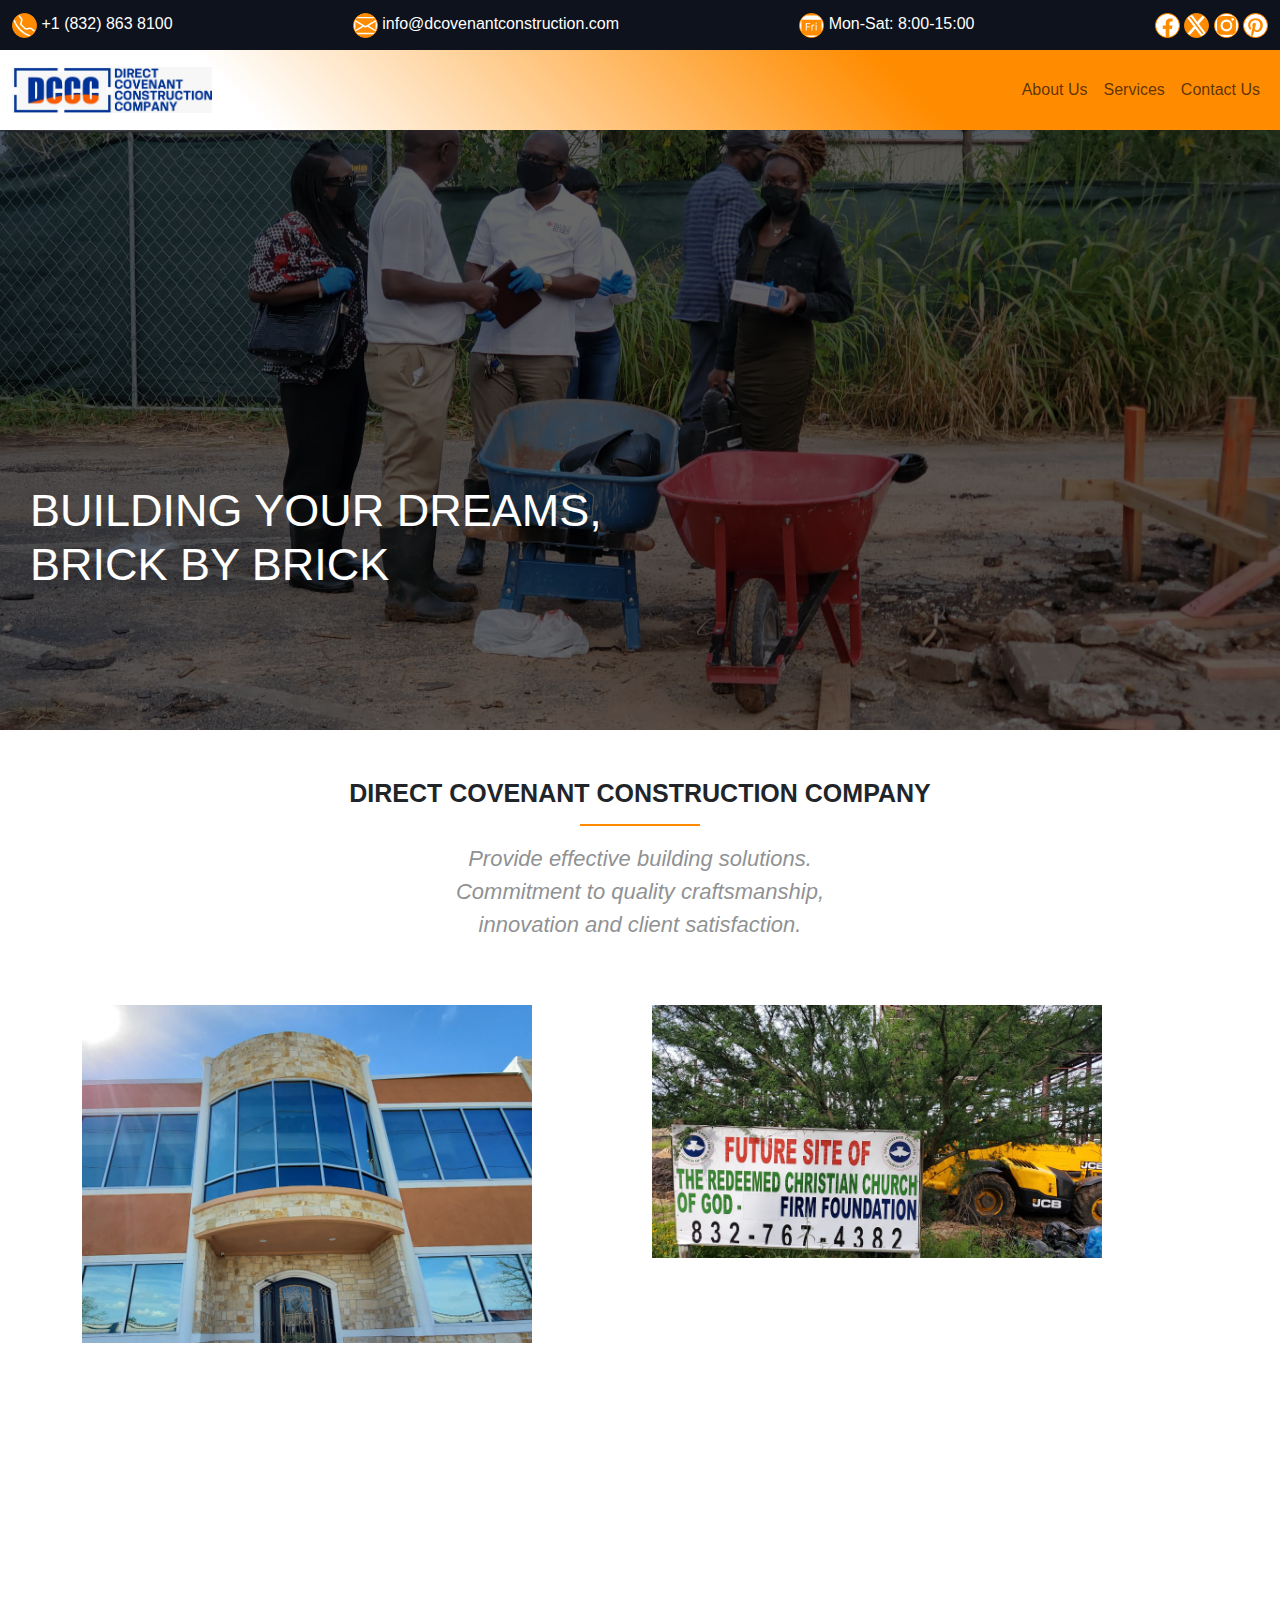
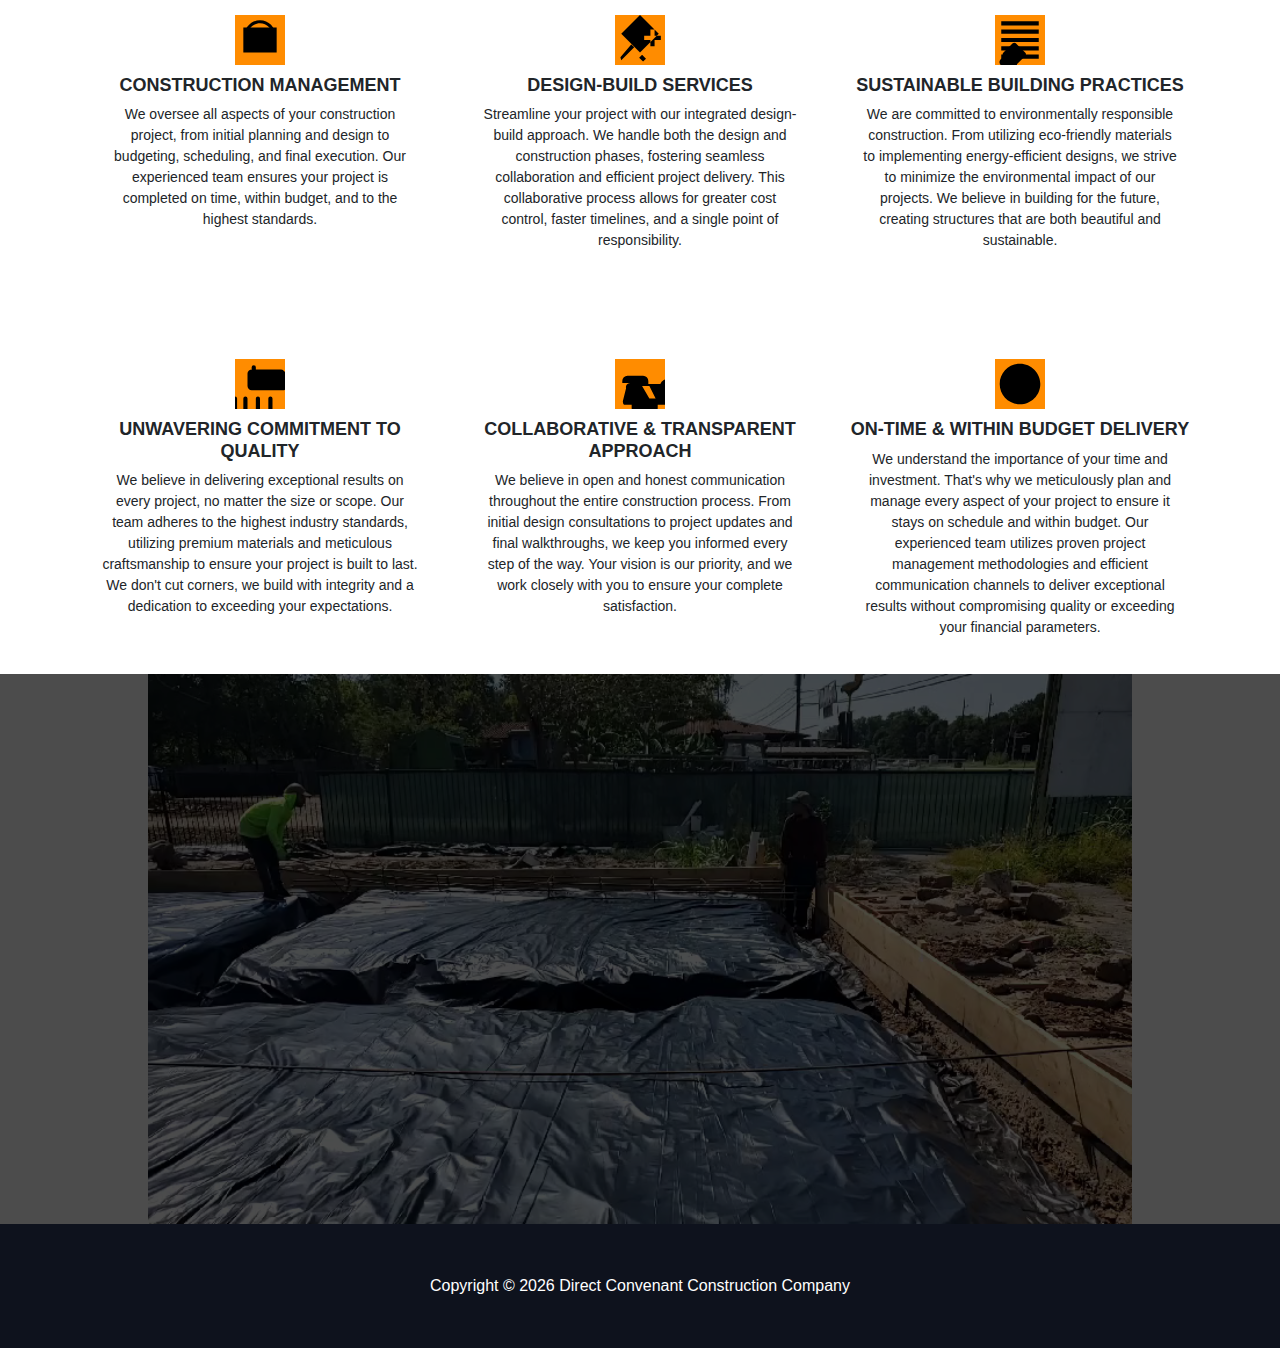
==== index.html @ 5e1c2408 "Fourth commit added removed index.html from public" ====
<!DOCTYPE html>
<html lang="en">
	<head>
		<meta charset="UTF-8" />
		<meta name="viewport" content="width=device-width, initial-scale=1.0" />
		<link rel="stylesheet" href="public/css/bootstrap.min.css" />
		<link rel="stylesheet" href="public/css/style.css" />
		<link rel="stylesheet" href="public/css/about.css" />
		<link rel="stylesheet" href="public/css/animation.css" />
		<title>Direct Covenant Construction Company</title>
		<link rel="icon" type="image/jpeg" href="public/media/icon.jpeg" />
	</head>
	<body>
		<header>
			<div
				id="con2"
				class="container-fluid d-flex justify-content-between align-items-center"
			>
				<div>
					<a href="tel:+(832)8638100"
						><svg
							xmlns="http://www.w3.org/2000/svg"
							fill="currentColor"
							class="bi bi-telephone"
							viewBox="0 0 16 16"
						>
							<path
								d="M3.654 1.328a.678.678 0 0 0-1.015-.063L1.605 2.3c-.483.484-.661 1.169-.45 1.77a17.6 17.6 0 0 0 4.168 6.608 17.6 17.6 0 0 0 6.608 4.168c.601.211 1.286.033 1.77-.45l1.034-1.034a.678.678 0 0 0-.063-1.015l-2.307-1.794a.68.68 0 0 0-.58-.122l-2.19.547a1.75 1.75 0 0 1-1.657-.459L5.482 8.062a1.75 1.75 0 0 1-.46-1.657l.548-2.19a.68.68 0 0 0-.122-.58zM1.884.511a1.745 1.745 0 0 1 2.612.163L6.29 2.98c.329.423.445.974.315 1.494l-.547 2.19a.68.68 0 0 0 .178.643l2.457 2.457a.68.68 0 0 0 .644.178l2.189-.547a1.75 1.75 0 0 1 1.494.315l2.306 1.794c.829.645.905 1.87.163 2.611l-1.034 1.034c-.74.74-1.846 1.065-2.877.702a18.6 18.6 0 0 1-7.01-4.42 18.6 18.6 0 0 1-4.42-7.009c-.362-1.03-.037-2.137.703-2.877z"
							/>
						</svg>
						+1 (832) 863 8100</a
					>
				</div>
				<div>
					<a href="mailto:info@dcovenantconstruction.com"
						><svg
							xmlns="http://www.w3.org/2000/svg"
							fill="currentColor"
							class="bi bi-envelope"
							viewBox="0 0 16 16"
						>
							<path
								d="M0 4a2 2 0 0 1 2-2h12a2 2 0 0 1 2 2v8a2 2 0 0 1-2 2H2a2 2 0 0 1-2-2zm2-1a1 1 0 0 0-1 1v.217l7 4.2 7-4.2V4a1 1 0 0 0-1-1zm13 2.383-4.708 2.825L15 11.105zm-.034 6.876-5.64-3.471L8 9.583l-1.326-.795-5.64 3.47A1 1 0 0 0 2 13h12a1 1 0 0 0 .966-.741M1 11.105l4.708-2.897L1 5.383z"
							/>
						</svg>
						info@dcovenantconstruction.com
					</a>
				</div>
				<div>
					<a target="_blank" href=""
						><svg
							xmlns="http://www.w3.org/2000/svg"
							fill="currentColor"
							class="bi bi-calendar-day"
							viewBox="0 0 16 16"
						>
							<path
								d="M4.684 11.523v-2.3h2.261v-.61H4.684V6.801h2.464v-.61H4v5.332zm3.296 0h.676V8.98c0-.554.227-1.007.953-1.007.125 0 .258.004.329.015v-.613a2 2 0 0 0-.254-.02c-.582 0-.891.32-1.012.567h-.02v-.504H7.98zm2.805-5.093c0 .238.192.425.43.425a.428.428 0 1 0 0-.855.426.426 0 0 0-.43.43m.094 5.093h.672V7.418h-.672z"
							/>
							<path
								d="M3.5 0a.5.5 0 0 1 .5.5V1h8V.5a.5.5 0 0 1 1 0V1h1a2 2 0 0 1 2 2v11a2 2 0 0 1-2 2H2a2 2 0 0 1-2-2V3a2 2 0 0 1 2-2h1V.5a.5.5 0 0 1 .5-.5M1 4v10a1 1 0 0 0 1 1h12a1 1 0 0 0 1-1V4z"
							/>
						</svg>
						Mon-Sat: 8:00-15:00</a
					>
				</div>
				<div>
					<a target="_blank" href="https://facebook.com"
						><svg
							xmlns="http://www.w3.org/2000/svg"
							fill="currentColor"
							class="bi bi-facebook"
							viewBox="0 0 16 16"
						>
							<path
								d="M16 8.049c0-4.446-3.582-8.05-8-8.05C3.58 0-.002 3.603-.002 8.05c0 4.017 2.926 7.347 6.75 7.951v-5.625h-2.03V8.05H6.75V6.275c0-2.017 1.195-3.131 3.022-3.131.876 0 1.791.157 1.791.157v1.98h-1.009c-.993 0-1.303.621-1.303 1.258v1.51h2.218l-.354 2.326H9.25V16c3.824-.604 6.75-3.934 6.75-7.951"
							/>
						</svg>
					</a>
					<a target="_blank" href="https://twitter.com"
						><svg
							xmlns="http://www.w3.org/2000/svg"
							fill="currentColor"
							class="bi bi-twitter-x"
							viewBox="0 0 16 16"
						>
							<path
								d="M12.6.75h2.454l-5.36 6.142L16 15.25h-4.937l-3.867-5.07-4.425 5.07H.316l5.733-6.57L0 .75h5.063l3.495 4.633L12.601.75Zm-.86 13.028h1.36L4.323 2.145H2.865z"
							/>
						</svg>
					</a>
					<a target="_blank" href="https://instagram.com"
						><svg
							xmlns="http://www.w3.org/2000/svg"
							fill="currentColor"
							class="bi bi-instagram"
							viewBox="0 0 16 16"
						>
							<path
								d="M8 0C5.829 0 5.556.01 4.703.048 3.85.088 3.269.222 2.76.42a3.9 3.9 0 0 0-1.417.923A3.9 3.9 0 0 0 .42 2.76C.222 3.268.087 3.85.048 4.7.01 5.555 0 5.827 0 8.001c0 2.172.01 2.444.048 3.297.04.852.174 1.433.372 1.942.205.526.478.972.923 1.417.444.445.89.719 1.416.923.51.198 1.09.333 1.942.372C5.555 15.99 5.827 16 8 16s2.444-.01 3.298-.048c.851-.04 1.434-.174 1.943-.372a3.9 3.9 0 0 0 1.416-.923c.445-.445.718-.891.923-1.417.197-.509.332-1.09.372-1.942C15.99 10.445 16 10.173 16 8s-.01-2.445-.048-3.299c-.04-.851-.175-1.433-.372-1.941a3.9 3.9 0 0 0-.923-1.417A3.9 3.9 0 0 0 13.24.42c-.51-.198-1.092-.333-1.943-.372C10.443.01 10.172 0 7.998 0zm-.717 1.442h.718c2.136 0 2.389.007 3.232.046.78.035 1.204.166 1.486.275.373.145.64.319.92.599s.453.546.598.92c.11.281.24.705.275 1.485.039.843.047 1.096.047 3.231s-.008 2.389-.047 3.232c-.035.78-.166 1.203-.275 1.485a2.5 2.5 0 0 1-.599.919c-.28.28-.546.453-.92.598-.28.11-.704.24-1.485.276-.843.038-1.096.047-3.232.047s-2.39-.009-3.233-.047c-.78-.036-1.203-.166-1.485-.276a2.5 2.5 0 0 1-.92-.598 2.5 2.5 0 0 1-.6-.92c-.109-.281-.24-.705-.275-1.485-.038-.843-.046-1.096-.046-3.233s.008-2.388.046-3.231c.036-.78.166-1.204.276-1.486.145-.373.319-.64.599-.92s.546-.453.92-.598c.282-.11.705-.24 1.485-.276.738-.034 1.024-.044 2.515-.045zm4.988 1.328a.96.96 0 1 0 0 1.92.96.96 0 0 0 0-1.92m-4.27 1.122a4.109 4.109 0 1 0 0 8.217 4.109 4.109 0 0 0 0-8.217m0 1.441a2.667 2.667 0 1 1 0 5.334 2.667 2.667 0 0 1 0-5.334"
							/>
						</svg>
					</a>
					<a target="_blank" href="https://pinterest.com"
						><svg
							xmlns="http://www.w3.org/2000/svg"
							fill="currentColor"
							class="bi bi-pinterest"
							viewBox="0 0 16 16"
						>
							<path
								d="M8 0a8 8 0 0 0-2.915 15.452c-.07-.633-.134-1.606.027-2.297.146-.625.938-3.977.938-3.977s-.239-.479-.239-1.187c0-1.113.645-1.943 1.448-1.943.682 0 1.012.512 1.012 1.127 0 .686-.437 1.712-.663 2.663-.188.796.4 1.446 1.185 1.446 1.422 0 2.515-1.5 2.515-3.664 0-1.915-1.377-3.254-3.342-3.254-2.276 0-3.612 1.707-3.612 3.471 0 .688.265 1.425.595 1.826a.24.24 0 0 1 .056.23c-.061.252-.196.796-.222.907-.035.146-.116.177-.268.107-1-.465-1.624-1.926-1.624-3.1 0-2.523 1.834-4.84 5.286-4.84 2.775 0 4.932 1.977 4.932 4.62 0 2.757-1.739 4.976-4.151 4.976-.811 0-1.573-.421-1.834-.919l-.498 1.902c-.181.695-.669 1.566-.995 2.097A8 8 0 1 0 8 0"
							/>
						</svg>
					</a>
				</div>
			</div>
			<nav class="navbar navbar-expand-md">
				<div class="container-fluid">
					<a class="navbar-brand" href="index.html"
						><img
							width="200px"
							src="public/media/logo.jpeg
                        "
							alt="Logo"
					/></a>
					<button
						class="navbar-toggler"
						type="button"
						data-bs-toggle="offcanvas"
						data-bs-target="#sidebar"
						aria-controls="sidebar"
						aria-expanded="false"
						aria-label="Toggle navigation"
					>
						<span class="navbar-toggler-icon"></span>
					</button>
					<div
						class="offcanvas offcanvas-start"
						tabindex="-1"
						id="sidebar"
						aria-labelledby="sidebar1"
					>
						<div class="offcanvas-header">
							<button
								type="button"
								class="btn-close"
								data-bs-dismiss="offcanvas"
								aria-label="Close"
							></button>
						</div>
						<div class="offcanvas-body">
							<ul class="navbar-nav ms-auto mb-2 mb-lg-0">
								<li class="nav-item">
									<a class="nav-link about" href="public/about.html"
										>About us</a
									>
								</li>
								<li class="nav-item">
									<a class="nav-link services" href="public/about.html#service"
										>services</a
									>
								</li>
								<!-- <li class="nav-item">
									<a class="nav-link project" href="project.html">Project</a>
								</li> -->
								<li class="nav-item">
									<a class="nav-link contact" href="public/contact.html"
										>Contact Us</a
									>
								</li>
							</ul>
						</div>
					</div>
				</div>
			</nav>
		</header>

		<main class="container-fluid con1">
			<div id="carouselExample" class="carousel slide" data-bs-ride="carousel">
				<div class="carousel-inner">
					<div class="carousel-item active">
						<img
							id="image1"
							src="public/media/image31.jpeg"
							class="d-block w-100"
							alt="Caro Image"
						/>
						<h6 id="image1H6 animate slow-show">
							Building Your Dreams, Brick by Brick
						</h6>
					</div>
					<div class="carousel-item">
						<img
							src="public/media/image10.jpeg"
							class="d-block w-100"
							alt="Caro Image2"
						/>
						<h6>Exceptional Craftsmanship, Lasting Results</h6>
					</div>
					<div class="carousel-item">
						<img
							src="public/media/image11.jpeg"
							class="d-block w-100"
							alt="Caro Image3"
						/>
						<h6>From Concept to Completion, We Build with Excellence</h6>
					</div>
					<div class="carousel-item">
						<img
							src="public/media/image13.jpeg"
							class="d-block w-100"
							alt="Caro Image4"
						/>
						<h6>Your Partner for Custom Homes & Renovations</h6>
					</div>
					<div class="carousel-item">
						<img
							src="public/media/image7.jpeg"
							class="d-block w-100"
							alt="Caro Image5"
						/>
						<h6>Bringing Your Vision to Life, On Time and On Budget</h6>
					</div>
				</div>
			</div>
			<div id="main2" class="text-center py-5">
				<h2 class="animate breath">Direct Covenant Construction Company</h2>
				<hr class="lined d-flex mx-auto" />
				<div class="d-grid justify-content-center">
					<p class="animate slide-up">
						Provide effective building solutions.<br />
						Commitment to quality craftsmanship,<br />
						innovation and client satisfaction.
					</p>
				</div>
			</div>
			<div id="con3" class="container">
				<div class="row">
					<div class="col-md-6 mission">
						<img src="public/media/image22.jpeg" alt="Mission" />
						<!-- <h4>Building Trust, Delivering Excellence</h4> -->
						<div class="element slide-in">
							<h4 class="text-center">Our Mission</h4>
							<hr class="mx-auto" />
							<p>
								Our mission to deliver exceptional construction experiences,
								exceeding expectations through integrity, craftsmanship, and
								unwavering client focus.
							</p>
						</div>
					</div>
					<div class="col-md-6 vision">
						<img src="public/media/image12.jpeg" alt="Vision" />
						<div class="element slide-in">
							<h4 class="text-center">Our Vision</h4>
							<!-- <h4>Uncompromising Quality</h4> -->
							<hr class="mx-auto" />
							<p>
								Our vision is to be the trusted partner of choice, renowned for
								building enduring structures and lasting relationships through
								quality and innovation.
							</p>
						</div>
					</div>
				</div>
				<div class="whatWeDo">
					<div class="row text-center">
						<h3 class="text-center element slide-up">
							What We Do
							<hr class="mx-auto lined" />
						</h3>
						<div class="management col-md-4">
							<img
								src="public/media/construction.svg"
								alt="Construction Logo"
							/>
							<h5>Construction Management</h5>
							<p>
								We oversee all aspects of your construction project, from
								initial planning and design to budgeting, scheduling, and final
								execution. Our experienced team ensures your project is
								completed on time, within budget, and to the highest standards.
							</p>
						</div>
						<div class="col-md-4">
							<img src="public/media/design.svg" alt="Desgin Logo" />
							<h5>Design-Build Services</h5>
							<p>
								Streamline your project with our integrated design-build
								approach. We handle both the design and construction phases,
								fostering seamless collaboration and efficient project delivery.
								This collaborative process allows for greater cost control,
								faster timelines, and a single point of responsibility.
							</p>
						</div>
						<div class="col-md-4">
							<img src="public/media/building.svg" alt="Building Logo" />
							<h5>Sustainable Building Practices</h5>
							<p>
								We are committed to environmentally responsible construction.
								From utilizing eco-friendly materials to implementing
								energy-efficient designs, we strive to minimize the
								environmental impact of our projects. We believe in building for
								the future, creating structures that are both beautiful and
								sustainable.
							</p>
						</div>
					</div>
				</div>
				<div class="chooseUs">
					<div class="row text-center">
						<h3 class="element slide-up">
							Why choose Us
							<hr class="mx-auto lined" />
						</h3>
						<div class="col-md-4">
							<img src="public/media/commitment.svg" alt="Cocommitment Logo" />
							<h5>Unwavering Commitment to Quality</h5>
							<p>
								We believe in delivering exceptional results on every project,
								no matter the size or scope. Our team adheres to the highest
								industry standards, utilizing premium materials and meticulous
								craftsmanship to ensure your project is built to last. We don't
								cut corners, we build with integrity and a dedication to
								exceeding your expectations.
							</p>
						</div>
						<div class="col-md-4">
							<img src="public/media/transport.svg" alt="Transparent Logo" />
							<h5>Collaborative & Transparent Approach</h5>
							<p>
								We believe in open and honest communication throughout the
								entire construction process. From initial design consultations
								to project updates and final walkthroughs, we keep you informed
								every step of the way. Your vision is our priority, and we work
								closely with you to ensure your complete satisfaction.
							</p>
						</div>
						<div class="col-md-4">
							<img src="public/media/budget.svg" alt="Budget Logo" />
							<h5>On-Time & Within Budget Delivery</h5>
							<p>
								We understand the importance of your time and investment. That's
								why we meticulously plan and manage every aspect of your project
								to ensure it stays on schedule and within budget. Our
								experienced team utilizes proven project management
								methodologies and efficient communication channels to deliver
								exceptional results without compromising quality or exceeding
								your financial parameters.
							</p>
						</div>
					</div>
				</div>
			</div>
			<div class="divNextFooter">
				<video muted autoplay loop>
					<source src="public/media/video1.mp4" type="video/mp4" />
				</video>
				<div class="overlay">
					<div class="container">
						<div class="row">
							<div class="col-md-6 offset-md-3">
								<form class="form element slow-show">
									<h3 class="text-center mb-4">
										We Like To Hear From You
										<hr class="lined mx-auto" />
									</h3>
									<div class="mb-3">
										<label for="form1" class="form-label">Full Name</label>
										<input
											type="text"
											class="form-control"
											id="form1"
											name="full_name"
											placeholder="Enter your full name"
											required
										/>
									</div>
									<div class="mb-3">
										<label for="form2" class="form-label">Email address</label>
										<input
											type="email"
											class="form-control"
											id="form2"
											name="email"
											placeholder="name@example.com"
											required
										/>
									</div>
									<div class="mb-3">
										<label for="form3" class="form-label">Phone Number</label>
										<input
											type="tel"
											class="form-control"
											id="form3"
											name="Phone_Number"
											required
										/>
									</div>
									<div class="mb-3">
										<label for="form4" class="form-label">Message For Us</label>
										<textarea
											class="form-control"
											id="form4"
											rows="3"
											name="message"
											required
										></textarea>
									</div>
									<button type="submit" class="btn btn-primary">
										Send Message
									</button>
								</form>
							</div>
						</div>
					</div>
				</div>
			</div>
			<div class="toTop">
				<a href="#con2">
					<svg
						xmlns="http://www.w3.org/2000/svg"
						fill="currentColor"
						class="bi bi-arrow-up"
						viewBox="0 0 16 16"
					>
						<path
							fill-rule="evenodd"
							d="M8 15a.5.5 0 0 0 .5-.5V2.707l3.146 3.147a.5.5 0 0 0 .708-.708l-4-4a.5.5 0 0 0-.708 0l-4 4a.5.5 0 1 0 .708.708L7.5 2.707V14.5a.5.5 0 0 0 .5.5"
						/>
					</svg>
				</a>
			</div>
		</main>

		<footer class="container-fluid text-center">
			<div id="footer2" class="row d-sm-block d-md-none">
				<div class="col-sm-6">
					<a href="tel:+(832)8638100"
						><svg
							xmlns="http://www.w3.org/2000/svg"
							fill="currentColor"
							class="bi bi-telephone"
							viewBox="0 0 16 16"
						>
							<path
								d="M3.654 1.328a.678.678 0 0 0-1.015-.063L1.605 2.3c-.483.484-.661 1.169-.45 1.77a17.6 17.6 0 0 0 4.168 6.608 17.6 17.6 0 0 0 6.608 4.168c.601.211 1.286.033 1.77-.45l1.034-1.034a.678.678 0 0 0-.063-1.015l-2.307-1.794a.68.68 0 0 0-.58-.122l-2.19.547a1.75 1.75 0 0 1-1.657-.459L5.482 8.062a1.75 1.75 0 0 1-.46-1.657l.548-2.19a.68.68 0 0 0-.122-.58zM1.884.511a1.745 1.745 0 0 1 2.612.163L6.29 2.98c.329.423.445.974.315 1.494l-.547 2.19a.68.68 0 0 0 .178.643l2.457 2.457a.68.68 0 0 0 .644.178l2.189-.547a1.75 1.75 0 0 1 1.494.315l2.306 1.794c.829.645.905 1.87.163 2.611l-1.034 1.034c-.74.74-1.846 1.065-2.877.702a18.6 18.6 0 0 1-7.01-4.42 18.6 18.6 0 0 1-4.42-7.009c-.362-1.03-.037-2.137.703-2.877z"
							/>
						</svg>
						<p>+1 (832) 863 8100</p></a
					>
				</div>
				<div class="col-sm-6">
					<a href="mailto:info@dcovenantconstruction.com"
						><svg
							xmlns="http://www.w3.org/2000/svg"
							fill="currentColor"
							class="bi bi-envelope"
							viewBox="0 0 16 16"
						>
							<path
								d="M0 4a2 2 0 0 1 2-2h12a2 2 0 0 1 2 2v8a2 2 0 0 1-2 2H2a2 2 0 0 1-2-2zm2-1a1 1 0 0 0-1 1v.217l7 4.2 7-4.2V4a1 1 0 0 0-1-1zm13 2.383-4.708 2.825L15 11.105zm-.034 6.876-5.64-3.471L8 9.583l-1.326-.795-5.64 3.47A1 1 0 0 0 2 13h12a1 1 0 0 0 .966-.741M1 11.105l4.708-2.897L1 5.383z"
							/>
						</svg>
						<p>info@dcovenantconstruction.com</p>
					</a>
				</div>
				<div class="col-sm-6">
					<a href=""
						><svg
							xmlns="http://www.w3.org/2000/svg"
							fill="currentColor"
							class="bi bi-calendar-day"
							viewBox="0 0 16 16"
						>
							<path
								d="M4.684 11.523v-2.3h2.261v-.61H4.684V6.801h2.464v-.61H4v5.332zm3.296 0h.676V8.98c0-.554.227-1.007.953-1.007.125 0 .258.004.329.015v-.613a2 2 0 0 0-.254-.02c-.582 0-.891.32-1.012.567h-.02v-.504H7.98zm2.805-5.093c0 .238.192.425.43.425a.428.428 0 1 0 0-.855.426.426 0 0 0-.43.43m.094 5.093h.672V7.418h-.672z"
							/>
							<path
								d="M3.5 0a.5.5 0 0 1 .5.5V1h8V.5a.5.5 0 0 1 1 0V1h1a2 2 0 0 1 2 2v11a2 2 0 0 1-2 2H2a2 2 0 0 1-2-2V3a2 2 0 0 1 2-2h1V.5a.5.5 0 0 1 .5-.5M1 4v10a1 1 0 0 0 1 1h12a1 1 0 0 0 1-1V4z"
							/>
						</svg>
						<p>Mon-Sat: 8:00-15:00</p></a
					>
				</div>
				<div class="col-sm-6">
					<a target="_blank" href="https://facebook.com"
						><svg
							xmlns="http://www.w3.org/2000/svg"
							fill="currentColor"
							class="bi bi-facebook"
							viewBox="0 0 16 16"
						>
							<path
								d="M16 8.049c0-4.446-3.582-8.05-8-8.05C3.58 0-.002 3.603-.002 8.05c0 4.017 2.926 7.347 6.75 7.951v-5.625h-2.03V8.05H6.75V6.275c0-2.017 1.195-3.131 3.022-3.131.876 0 1.791.157 1.791.157v1.98h-1.009c-.993 0-1.303.621-1.303 1.258v1.51h2.218l-.354 2.326H9.25V16c3.824-.604 6.75-3.934 6.75-7.951"
							/>
						</svg>
					</a>
					<a target="_blank" href="https://twitter.com"
						><svg
							xmlns="http://www.w3.org/2000/svg"
							fill="currentColor"
							class="bi bi-twitter-x"
							viewBox="0 0 16 16"
						>
							<path
								d="M12.6.75h2.454l-5.36 6.142L16 15.25h-4.937l-3.867-5.07-4.425 5.07H.316l5.733-6.57L0 .75h5.063l3.495 4.633L12.601.75Zm-.86 13.028h1.36L4.323 2.145H2.865z"
							/>
						</svg>
					</a>
					<a target="_blank" href="https://instagram.com"
						><svg
							xmlns="http://www.w3.org/2000/svg"
							fill="currentColor"
							class="bi bi-instagram"
							viewBox="0 0 16 16"
						>
							<path
								d="M8 0C5.829 0 5.556.01 4.703.048 3.85.088 3.269.222 2.76.42a3.9 3.9 0 0 0-1.417.923A3.9 3.9 0 0 0 .42 2.76C.222 3.268.087 3.85.048 4.7.01 5.555 0 5.827 0 8.001c0 2.172.01 2.444.048 3.297.04.852.174 1.433.372 1.942.205.526.478.972.923 1.417.444.445.89.719 1.416.923.51.198 1.09.333 1.942.372C5.555 15.99 5.827 16 8 16s2.444-.01 3.298-.048c.851-.04 1.434-.174 1.943-.372a3.9 3.9 0 0 0 1.416-.923c.445-.445.718-.891.923-1.417.197-.509.332-1.09.372-1.942C15.99 10.445 16 10.173 16 8s-.01-2.445-.048-3.299c-.04-.851-.175-1.433-.372-1.941a3.9 3.9 0 0 0-.923-1.417A3.9 3.9 0 0 0 13.24.42c-.51-.198-1.092-.333-1.943-.372C10.443.01 10.172 0 7.998 0zm-.717 1.442h.718c2.136 0 2.389.007 3.232.046.78.035 1.204.166 1.486.275.373.145.64.319.92.599s.453.546.598.92c.11.281.24.705.275 1.485.039.843.047 1.096.047 3.231s-.008 2.389-.047 3.232c-.035.78-.166 1.203-.275 1.485a2.5 2.5 0 0 1-.599.919c-.28.28-.546.453-.92.598-.28.11-.704.24-1.485.276-.843.038-1.096.047-3.232.047s-2.39-.009-3.233-.047c-.78-.036-1.203-.166-1.485-.276a2.5 2.5 0 0 1-.92-.598 2.5 2.5 0 0 1-.6-.92c-.109-.281-.24-.705-.275-1.485-.038-.843-.046-1.096-.046-3.233s.008-2.388.046-3.231c.036-.78.166-1.204.276-1.486.145-.373.319-.64.599-.92s.546-.453.92-.598c.282-.11.705-.24 1.485-.276.738-.034 1.024-.044 2.515-.045zm4.988 1.328a.96.96 0 1 0 0 1.92.96.96 0 0 0 0-1.92m-4.27 1.122a4.109 4.109 0 1 0 0 8.217 4.109 4.109 0 0 0 0-8.217m0 1.441a2.667 2.667 0 1 1 0 5.334 2.667 2.667 0 0 1 0-5.334"
							/>
						</svg>
					</a>
					<a target="_blank" href="https://pinterest.com"
						><svg
							xmlns="http://www.w3.org/2000/svg"
							fill="currentColor"
							class="bi bi-pinterest"
							viewBox="0 0 16 16"
						>
							<path
								d="M8 0a8 8 0 0 0-2.915 15.452c-.07-.633-.134-1.606.027-2.297.146-.625.938-3.977.938-3.977s-.239-.479-.239-1.187c0-1.113.645-1.943 1.448-1.943.682 0 1.012.512 1.012 1.127 0 .686-.437 1.712-.663 2.663-.188.796.4 1.446 1.185 1.446 1.422 0 2.515-1.5 2.515-3.664 0-1.915-1.377-3.254-3.342-3.254-2.276 0-3.612 1.707-3.612 3.471 0 .688.265 1.425.595 1.826a.24.24 0 0 1 .056.23c-.061.252-.196.796-.222.907-.035.146-.116.177-.268.107-1-.465-1.624-1.926-1.624-3.1 0-2.523 1.834-4.84 5.286-4.84 2.775 0 4.932 1.977 4.932 4.62 0 2.757-1.739 4.976-4.151 4.976-.811 0-1.573-.421-1.834-.919l-.498 1.902c-.181.695-.669 1.566-.995 2.097A8 8 0 1 0 8 0"
							/>
						</svg>
					</a>
				</div>
			</div>
			<div class="copyright">
				Copyright &copy;
				<span id="year"></span> Direct Convenant Construction Company
			</div>
		</footer>

		<script src="public/js/bootstrap.min.js"></script>
		<script src="public/js/jquery-3.7.0.min.js"></script>
		<script src="public/js/script.js"></script>
	</body>
</html>
---- public/css/style.css ----
body {
	padding: 0;
	margin: 0;
	font-family: Arial, Helvetica, sans-serif;
	overflow-x: hidden;
}
.offcanvas {
	z-index: 1050;
	color: #fff;
	--bs-offcanvas-bg: #ff8c00;
	--bs-offcanvas-transition: transform 1s ease-in-out;
	--bs-offcanvas-padding-y: 2em;
}
#con2 {
	background: #0e121d;
	height: 50px;
}
#con2 a {
	text-decoration: none;
	color: white;
}
#con2 a svg {
	width: 25px;
	border: 1px solid #ff8c00;
	border-radius: 100%;
	background-color: #ff8c00;
}
nav.navbar {
	height: 80px;
	font-size: 16px;
	text-transform: capitalize;
	background-image: linear-gradient(
		45deg,
		rgba(255, 255, 255, 0.9) 20%,
		#ff8c00 70%
	);
}
nav.navbar a:hover {
	border-bottom: 1px solid #fff;
	/* transition: 3s ease-in; */
}
main.con1 {
	padding: 0;
}
.carousel .carousel-item::before {
	content: "";
	position: absolute;
	top: 0;
	left: 0;
	width: 100%;
	height: 100%;
	background-color: rgba(0, 0, 0, 0.6);
	z-index: 1;
}
div.carousel {
	height: 600px;
	position: relative;
	overflow: hidden;
}
.carousel img {
	margin-top: 0;
	height: auto;
}
.carousel #image1 {
	margin-top: -100;
}
.carousel #image1H6 {
	bottom: 300px;
}
.carousel h6 {
	position: absolute;
	bottom: 250px;
	font-size: 45px;
	width: 700px;
	color: white;
	text-transform: uppercase;
	padding-left: 30px;
	z-index: 2;
}
#main2 p {
	font-size: 22px;
	font-style: italic;
	width: 400px;
	opacity: 0.5;
}
#main2 h2 {
	text-transform: uppercase;
	font-weight: 600;
	font-size: 25px;
}
.lined {
	border: 1px solid #ff8c00;
	width: 120px;
	opacity: 1;
}
.border {
	border: 1px solid black;
}
div.mission {
	position: relative;
}
div.mission img {
	width: 450px;
}
div.mission div {
	position: absolute;
	bottom: -100px;
	width: 350px;
	padding: 19px;
	padding-bottom: 10px;
	border: 1px soild #ff8c00;
	background-color: #ff8c00;
	right: 30px;
	/* font-weight: 700; */
}
div.mission h4 {
	font-size: 20px;
	font-weight: 600;
}
div.mission hr {
	width: 100px;
	border: 1px solid white;
	opacity: 1;
	margin-top: 0;
}
div.vision {
	position: relative;
}
div.vision img {
	width: 450px;
}
div.vision div {
	position: absolute;
	bottom: -100px;
	width: 350px;
	padding: 20px;
	padding-bottom: 10px;
	border: 1px soild #ff8c00;
	background-color: #ff8c00;
	right: 30px;
	/* font-weight: 700; */
}
div.vision h4 {
	font-size: 20px;
	font-weight: 600;
}
div.vision hr {
	width: 100px;
	border: 1px solid white;
	opacity: 1;
	margin-top: 0;
}
.whatWeDo {
	/* position: relative; */
	margin-top: 200px;
}
.whatWeDo h3 {
	text-transform: uppercase;
	font-weight: 600;
	font-size: 25px;
}
.chooseUs h3 {
	text-transform: uppercase;
	font-weight: 600;
	font-size: 25px;
}
.whatWeDo img {
	width: 50px;
	background-color: #ff8c00;
}
.whatWeDo h5 {
	font-size: 18px;
	text-transform: uppercase;
	margin-top: 10px;
	font-weight: 600;
}
.whatWeDo p {
	font-size: 14px;
	padding: 20px;
	padding-top: 0;
}
.chooseUs img {
	width: 50px;
	background-color: #ff8c00;
}
.chooseUs h5 {
	font-size: 18px;
	text-transform: uppercase;
	margin-top: 10px;
	font-weight: 600;
}
.chooseUs p {
	font-size: 14px;
	padding: 20px;
	padding-top: 0;
}
.divNextFooter {
	position: relative;
	overflow: hidden;
	display: flex;
	justify-content: center;
}
.divNextFooter video {
	height: 550px;
	display: block;
}
.divNextFooter .overlay {
	position: absolute;
	top: 0;
	left: 0;
	width: 100%;
	height: 100%;
	background-color: rgba(0, 0, 0, 0.7);
	display: flex;
	align-items: center;
	justify-content: center;
	color: white;
}
.form {
	background-color: rgba(255, 255, 255, 0.1);
	padding: 50px;
	/* margin-bottom: 50px; */
	border-radius: 5px;
}
button.btn {
	background-color: #ff8c00;
	border: 1px solid white;
}
button.btn:hover,
button.btn:active,
button.btn:focus {
	background-color: #fff;
	color: #ff8c00;
	--bs-btn-active-bg: #fff;
	--bs-btn-active-border-color: #ff8c00;
	--bs-btn-active-color: #ff8c00;
	border: 1px solid #ff8c00;
}
footer {
	padding: 50px;
	background-color: #0e121d;
	color: white;
}

/* MEDIA BREAKPOINT */
@media (min-width: 1400px) {
	.carousel h6 {
		bottom: 500px;
	}
	.carousel #image1H6 {
		bottom: 500px;
	}
}
@media (min-width: 1200px) and (max-width: 1399px) {
}
@media (min-width: 992px) and (max-width: 1199px) {
	.carousel h6 {
		bottom: 200px;
	}
}
@media (min-width: 768px) and (max-width: 991px) {
	#con2 {
		height: 40px;
	}
	#con2 a {
		font-size: 14px;
	}
	nav.navbar {
		height: 60px;
		font-size: 14px;
	}
	.navbar .navbar-brand img {
		width: 150px;
	}
	.carousel h6 {
		bottom: 50px;
		left: 0;
		font-size: 35px;
		width: 700px;
		text-align: center;
	}
	.carousel #image1H6 {
		bottom: 50px;
	}
	#main2 h2 {
		margin-top: 0px;
		font-size: 22px;
	}
	#main2 p {
		font-size: 18px;
	}
	div.mission img {
		width: 300px;
	}
	div.vision img {
		width: 300px;
	}
	div.mission div {
		width: 300px;
		left: 20px;
		bottom: -100px;
		padding: 10px;
	}
	div.mission h4 {
		font-size: 18px;
	}
	div.mission hr {
		width: 50px;
	}
	div.mission p {
		font-size: 14px;
	}
	div.vision div {
		width: 300px;
		left: 20px;
		bottom: -100px;
		padding: 10px;
	}
	div.vision h4 {
		font-size: 18px;
	}
	div.vision hr {
		width: 50px;
	}
	div.vision p {
		font-size: 14px;
	}
	div.vision hr {
		width: 100px;
		border: 1px solid white;
		opacity: 1;
		margin-top: 0;
	}
	.whatWeDo h5 {
		font-size: 16px;
	}
	.whatWeDo p {
		padding: 5px;
	}
	.chooseUs h3 {
		margin-top: 50px;
	}
	.chooseUs h5 {
		font-size: 16px;
	}
	.chooseUs p {
		padding: 0px;
	}
	#con3 {
		margin-bottom: 50px;
	}
	.form {
		padding: 10px;
	}
	footer {
		padding: 30px;
		font-size: 15px;
	}
}
@media (min-width: 576px) and (max-width: 767px) {
	.offcanvas li {
		font-size: 22px;
		margin-top: 25px;
		text-transform: uppercase;
	}
	#con2 {
		display: none !important;
	}
	nav.navbar {
		height: 60px;
		font-size: 14px;
	}
	.navbar .navbar-brand img {
		width: 150px;
	}
	.carousel h6 {
		bottom: 30px;
		left: 0;
		font-size: 25px;
		width: 500px;
		text-align: center;
	}
	.carousel #image1H6 {
		bottom: 30px;
	}
	#main2 h2 {
		margin-top: -180px;
		font-size: 20px;
	}
	#main2 p {
		font-size: 18px;
	}
	div.mission {
		margin: 0 auto 100px;
		display: flex;
		flex-direction: column;
		align-items: center;
		text-align: center;
		justify-content: center;
	}
	div.mission img {
		width: 300px;
	}
	div.vision img {
		width: 300px;
	}
	div.mission div {
		position: relative;
		margin-top: -100px;
		width: 100%;
		padding: 10px;
		bottom: -80px;
		right: inherit;
	}
	div.mission h4 {
		font-size: 18px;
	}
	div.mission hr {
		width: 50px;
	}
	div.mission p {
		font-size: 14px;
	}
	div.vision {
		margin: 50px auto;
		display: flex;
		flex-direction: column;
		align-items: center;
		text-align: center;
		justify-content: center;
	}
	div.vision div {
		position: relative;
		margin-top: -100px;
		width: 100%;
		padding: 10px;
		bottom: -80px;
		right: inherit;
	}
	div.vision h4 {
		font-size: 18px;
	}
	div.vision hr {
		width: 50px;
	}
	div.vision p {
		font-size: 14px;
	}
	div.vision hr {
		width: 100px;
		border: 1px solid white;
		opacity: 1;
		margin-top: 0;
	}
	.whatWeDo {
		margin-top: 100px;
	}
	.whatWeDo h5 {
		font-size: 16px;
	}
	.chooseUs h3 {
		margin-top: 50px;
	}
	.chooseUs h5 {
		font-size: 16px;
	}
	#con3 {
		margin-bottom: 50px;
	}
	.form {
		padding: 10px;
	}
	#footer2 {
		background: #0e121d;
		height: 50px;
	}
	#footer2 a {
		text-decoration: none;
		color: white;
	}
	#footer2 a svg {
		width: 25px;
		border: 1px solid #ff8c00;
		border-radius: 100%;
		background-color: #ff8c00;
	}
	footer {
		padding: 20px;
		font-size: 15px;
	}
	.copyright {
		margin-top: 80px;
	}
}
@media (max-width: 575px) {
	.offcanvas {
		--bs-offcanvas-padding-y: 2em;
		max-width: 250px;
	}
	.offcanvas li {
		margin-top: 19px;
		font-size: 15px;
	}
	#con2 {
		display: none !important;
	}
	nav.navbar {
		height: auto;
		padding: 5px;
		font-size: 14px;
	}
	.navbar .navbar-brand img {
		width: 150px;
	}
	div.carousel {
		width: 250%;
		overflow-x: hidden !important;
		height: inherit;
	}
	.carousel img {
		height: inherit;
	}
	.carousel h6 {
		bottom: 30%;
		left: 0px;
		font-size: 25px;
		width: 300px;
		text-align: start;
	}
	.carousel #image1H6 {
		bottom: 30%;
		left: 0;
	}
	#main2 h2 {
		margin-top: 0px;
		font-size: 18px;
	}
	#main2 p {
		font-size: 16px;
	}
	div.mission {
		margin: 0 auto 100px;
		display: flex;
		flex-direction: column;
		align-items: center;
		text-align: center;
		justify-content: center;
	}
	div.mission img {
		width: 80%;
	}
	div.vision img {
		width: 80%;
	}
	div.mission div {
		position: relative;
		margin-top: -100px;
		width: 100%;
		padding: 10px;
		bottom: -80px;
		right: inherit;
	}
	div.mission h4 {
		font-size: 18px;
	}
	div.mission hr {
		width: 50px;
	}
	div.mission p {
		font-size: 14px;
	}
	div.vision {
		margin: 50px auto;
		display: flex;
		flex-direction: column;
		align-items: center;
		text-align: center;
		justify-content: center;
	}
	div.vision div {
		position: relative;
		margin-top: -100px;
		width: 100%;
		padding: 10px;
		bottom: -80px;
		right: inherit;
	}
	div.vision h4 {
		font-size: 18px;
	}
	div.vision hr {
		width: 50px;
	}
	div.vision p {
		font-size: 14px;
	}
	div.vision hr {
		width: 100px;
		border: 1px solid white;
		opacity: 1;
		margin-top: 0;
	}
	.whatWeDo {
		margin-top: 100px;
	}
	.whatWeDo h5 {
		font-size: 16px;
	}
	.chooseUs h3 {
		margin-top: 50px;
	}
	.chooseUs h5 {
		font-size: 16px;
	}
	#con3 {
		margin-bottom: 50px;
	}
	.form {
		padding: 10px;
	}
	#footer2 {
		background: #0e121d;
		height: 50px;
	}
	#footer2 a {
		text-decoration: none;
		color: white;
	}
	#footer2 a svg {
		width: 25px;
		border: 1px solid #ff8c00;
		border-radius: 100%;
		background-color: #ff8c00;
	}
	footer {
		padding: 20px;
		font-size: 15px;
	}
	.copyright {
		margin-top: 200px;
	}
}
---- public/css/about.css ----
#aboutCon1 {
	padding: 0 !important;
}
li.nav-item {
	text-align: center;
}
.about {
	position: relative;
	overflow: hidden;
	display: flex;
	justify-content: center;
	align-items: center;
	align-content: center;
}
.about img {
	margin-top: -400px;
}
.about h2 {
	position: absolute;
	bottom: 100px;
	font-size: 50px;
	color: white;
	letter-spacing: 3px;
}
#aboutCon1 .row {
	padding: 20px;
	margin-left: 0;
	margin-right: 0;
}
.col-md-7 h3 {
	font-size: 30px;
	letter-spacing: 2px;
	text-transform: uppercase;
	margin-bottom: 50px;
}
.col-md-7 p {
	font-weight: 700;
	font-size: 20px;
	padding: 20px;
	padding-top: 0;
}
.col-md-5 img {
	margin-top: 80px;
	width: 400px;
}
img.secondAboutImg {
	margin-top: 0px;
}
.services h3 {
	font-size: 30px;
	margin-top: 50px;
	text-transform: uppercase;
}
.services p {
	padding-left: 50px;
	padding-right: 50px;
}
.toTop svg {
	border: 1px solid #ff8c00;
	width: 40px;
	border-radius: 5px;
	background-color: #ff8c00;
	fill: white;
	position: fixed;
	right: 20px;
	bottom: 80px;
}
.about.active {
	border-bottom: 1px solid #fff;
	color: #fff !important;
}
.contact.active {
	border-bottom: 1px solid #fff;
	color: #fff !important;
	text-align: center;
}
#contactImgDiv img {
	margin-top: -200px;
}
.contact1 {
	width: 500px;
	border: 1px solid #ff8c00;
	background-color: #ff8c00;
	color: #fff;
}
.contact1 svg {
	width: 50px;
	border: 1px solid #0e121d;
	border-radius: 100%;
	background-color: #0e121d;
	padding: 10px;
	margin-top: 20px;
}
.contact1 svg:hover {
	border: 1px solid white;
	box-shadow: 0 0 10px 0 white;
}
.contact1 a {
	text-decoration: none;
	color: #fff;
}
.contact1 a:hover {
	text-decoration: underline;
}
.location img {
	width: 50px;
	display: block;
	margin: auto;
	margin-bottom: 20px;
	border: 1px solid #fff;
	background-color: #fff;
	padding: 5px;
	border-radius: 100%;
}
.location p {
	margin-bottom: -5px;
}

/* MEDIA BREAKPOINTS */
@media (min-width: 1400px) {
}
@media (min-width: 1200px) and (max-width: 1399px) {
}
@media (min-width: 992px) and (max-width: 1199px) {
}
@media (min-width: 768px) and (max-width: 991px) {
	.about img {
		margin-top: -180px;
	}
	.col-md-7 h3 {
		font-size: 25px;
	}
	.col-md-7 p {
		font-size: 18px;
		padding: 15px;
		padding-top: 0;
	}
	.col-md-5 img {
		width: 300px;
		margin-top: 150px;
	}
	img.secondAboutImg {
		margin-top: 0px;
	}
	.secondDiv p {
		margin-top: -30px;
	}
	.services h3 {
		margin-top: 20px;
	}
	.toTop svg {
		right: 10px;
	}

	/* contact us */
	#contactImgDiv img {
		margin-top: -150px;
	}
	/* end of contact us */
}
@media (min-width: 576px) and (max-width: 767px) {
	.about img {
		margin-top: -120px;
	}
	.col-md-7 h3 {
		text-align: center;
		font-size: 25px;
	}
	.col-md-7 p {
		margin-top: -10px;
		font-size: 18px;
		padding: 10px;
		padding-top: 0;
	}
	.col-md-5 img {
		width: 300px;
		display: block;
		margin: 0px auto;
	}
	img.secondAboutImg {
		margin-top: 0px;
	}
	.secondDiv h3 {
		margin-top: 40px;
	}
	.secondDiv p {
		margin-top: -30px;
	}
	.services h3 {
		margin-top: 30px;
	}
	.toTop svg {
		right: 10px;
	}
	/* contact us */
	#contactImgDiv img {
		margin-top: -80px;
	}
	/* end of contact us */
}
@media (max-width: 575px) {
	.about img {
		margin-top: -50px;
	}
	.about h2 {
		font-size: 35px;
		text-shadow: 0 0px 10px #000;
	}
	.col-md-7 h3 {
		text-align: center;
		font-size: 20px;
	}
	.col-md-7 p {
		margin-top: -20px;
		font-size: 16px;
		padding: 5px;
		padding-top: 0;
	}
	.col-md-5 img {
		width: 100%;
		display: block;
		margin: 0px auto;
	}
	img.secondAboutImg {
		margin-top: 0px;
	}
	.secondDiv h3 {
		margin-top: 40px;
	}
	.secondDiv p {
		margin-top: -30px;
	}
	.services h3 {
		font-size: 20px;
		margin-top: 0px;
	}
	.services p {
		font-size: 14px;
		padding: 10px;
	}
	.toTop svg {
		right: 20px;
	}
	/* contact us */
	#contactImgDiv img {
		margin-top: 0px;
	}
	.contact1 {
		width: 100%;
		padding: 0;
	}
	/* end of contact us */
}
---- public/css/animation.css ----
@keyframes slide-in {
	0% { opacity: 0; transform: translateX(-100%); }
	100% { opacity: 1; transform: translateX(0%); }
}
.animate.slide-in {
	animation: slide-in 2s ease-in-out forwards;
}
@keyframes slide-in-right {
	0% { transform: translateX(100%); opacity: 0; }
	100% { transform: translateX(0); opacity: 1; }
}
.animate.slide-in-right {
	animation: slide-in-right 2s ease-in-out forwards;
}
.animate.slide-in-right1 {
	animation: slide-in-right 2s ease-in-out forwards;
}
@keyframes breath {
	0% { transform: scale(0.95); }
	50% { transform: scale(1); }
	100% { transform: scale(1.05); }
}
.animate.breath {
	animation: breath 7s ease-in-out normal;
}
.animate.breath1 {
	animation: breath 5s ease-in-out forwards;
}
@keyframes slide-up {
	0% { transform: translateY(100%); opacity: 0; }
	100% { transform: translateY(0%); opacity: 1; }
}
.animate.slide-up {
	animation: slide-up 2s ease-in-out forwards;
}
.animate.slide-up5s {
	animation: slide-up 5s ease-in-out forwards;
}
.animate.slide-up1s {
	animation: slide-up 0.5s ease-in-out forwards;
}
@keyframes intro {
	0% { opacity: 0; transform: translateY(-100%); }
	100% { opacity: 1; transform: translateY(0%); }
}
.animate.intro {
	animation: intro 3s ease-in-out forwards;
}
@keyframes slides {
	0% {opacity: 1; transform: translateX(-5%);}
	100% {opacity: 1; transform: translateX(0%);}
}
.animate.slides {
	animation: slides 0.5s ease-in-out infinite;
}
.element {
	opacity: 0;
	transition: opacity 0.5s;
}
@keyframes slow-show {
	0% {opacity: 0}
	50% {opacity: 0.5}
	100% {opacity: 1}
}

.animate.slow-show {
	animation: slow-show 2s ease-in-out forwards;
}
.animate.slow-show5s {
	animation: slow-show 5s ease-in-out forwards;
}

@keyframes slide-ups {
	0% { transform: translateY(100%); opacity: 1; }
	100% { transform: translateY(0%); opacity: 1; }
}
.animate.slide-ups {
	animation: slide-up 0.5s ease-in-out infinite;
}
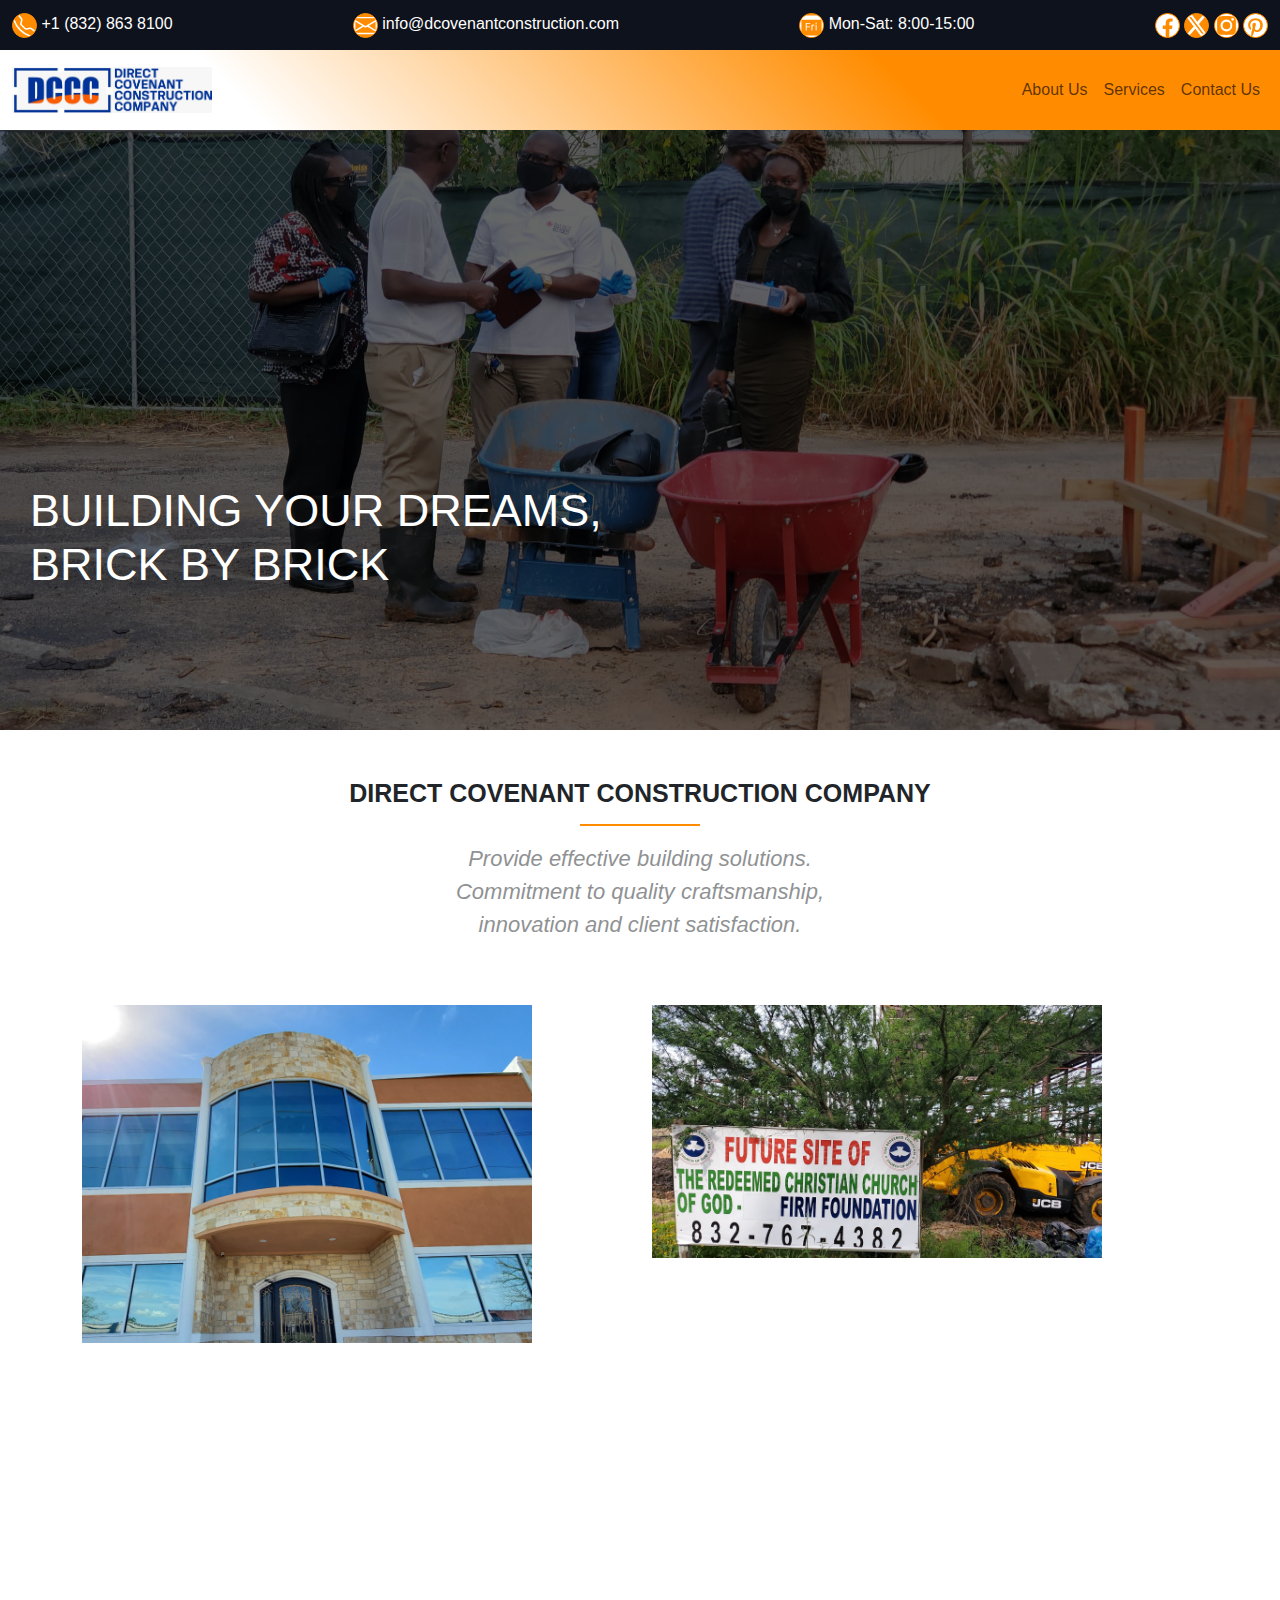
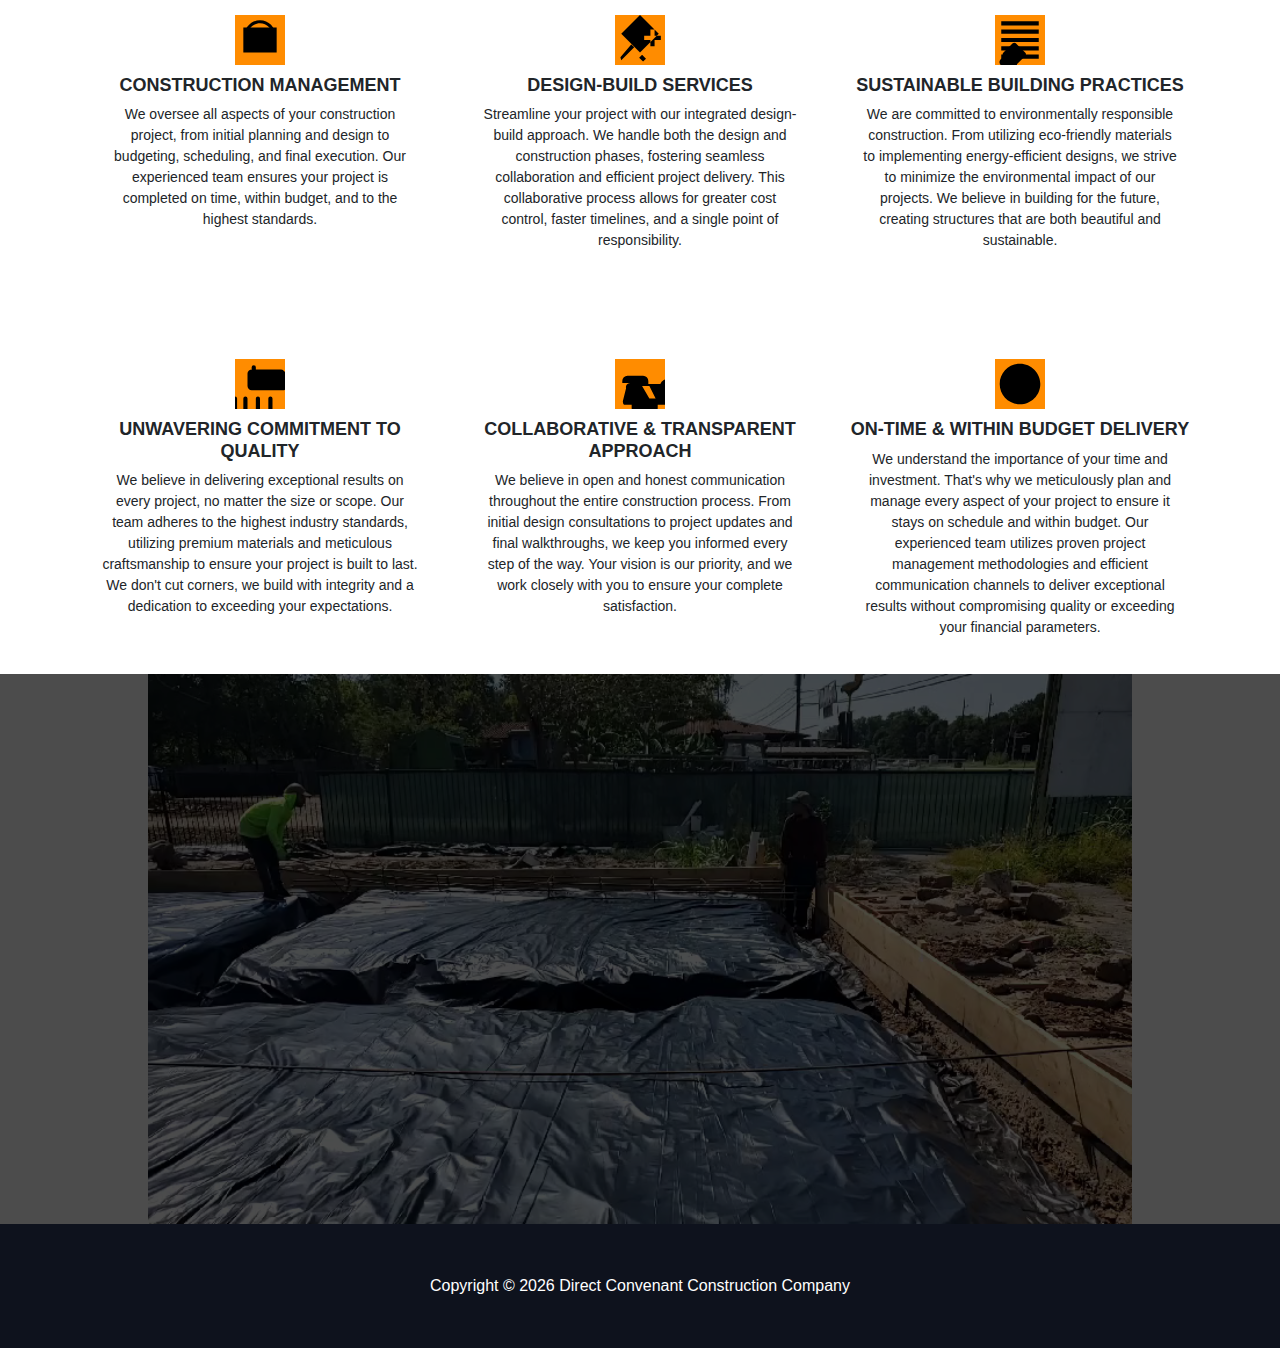
==== commit 2520014b: "Fifth Commit Solved the problem of the Homepage and put Offcnvas in all the pages" ====
--- a/index.html
+++ b/index.html
@@ -11,6 +11,7 @@
 		<link rel="icon" type="image/jpeg" href="public/media/icon.jpeg" />
 	</head>
 	<body>
+		<!-- Header -->
 		<header>
 			<div
 				id="con2"
@@ -136,7 +137,7 @@
 						<span class="navbar-toggler-icon"></span>
 					</button>
 					<div
-						class="offcanvas offcanvas-start"
+						class="offcanvas offcanvas-end"
 						tabindex="-1"
 						id="sidebar"
 						aria-labelledby="sidebar1"
@@ -175,7 +176,9 @@
 				</div>
 			</nav>
 		</header>
+		<!-- End of Header -->
 
+		<!-- Main Content -->
 		<main class="container-fluid con1">
 			<div id="carouselExample" class="carousel slide" data-bs-ride="carousel">
 				<div class="carousel-inner">
@@ -433,7 +436,9 @@
 				</a>
 			</div>
 		</main>
+		<!-- End of Main Content -->
 
+		<!-- Footer -->
 		<footer class="container-fluid text-center">
 			<div id="footer2" class="row d-sm-block d-md-none">
 				<div class="col-sm-6">
@@ -540,6 +545,7 @@
 				<span id="year"></span> Direct Convenant Construction Company
 			</div>
 		</footer>
+		<!-- End of Footer -->
 
 		<script src="public/js/bootstrap.min.js"></script>
 		<script src="public/js/jquery-3.7.0.min.js"></script>
--- a/public/css/style.css
+++ b/public/css/style.css
@@ -3,6 +3,7 @@
 	margin: 0;
 	font-family: Arial, Helvetica, sans-serif;
 	overflow-x: hidden;
+	position: relative;
 }
 .offcanvas {
 	z-index: 1050;
@@ -513,11 +514,12 @@
 		width: 150px;
 	}
 	div.carousel {
-		width: 250%;
+		width: 100%;
 		overflow-x: hidden !important;
 		height: inherit;
 	}
 	.carousel img {
+		width: 250% !important;
 		height: inherit;
 	}
 	.carousel h6 {
@@ -536,6 +538,7 @@
 		font-size: 18px;
 	}
 	#main2 p {
+		width: 100%;
 		font-size: 16px;
 	}
 	div.mission {
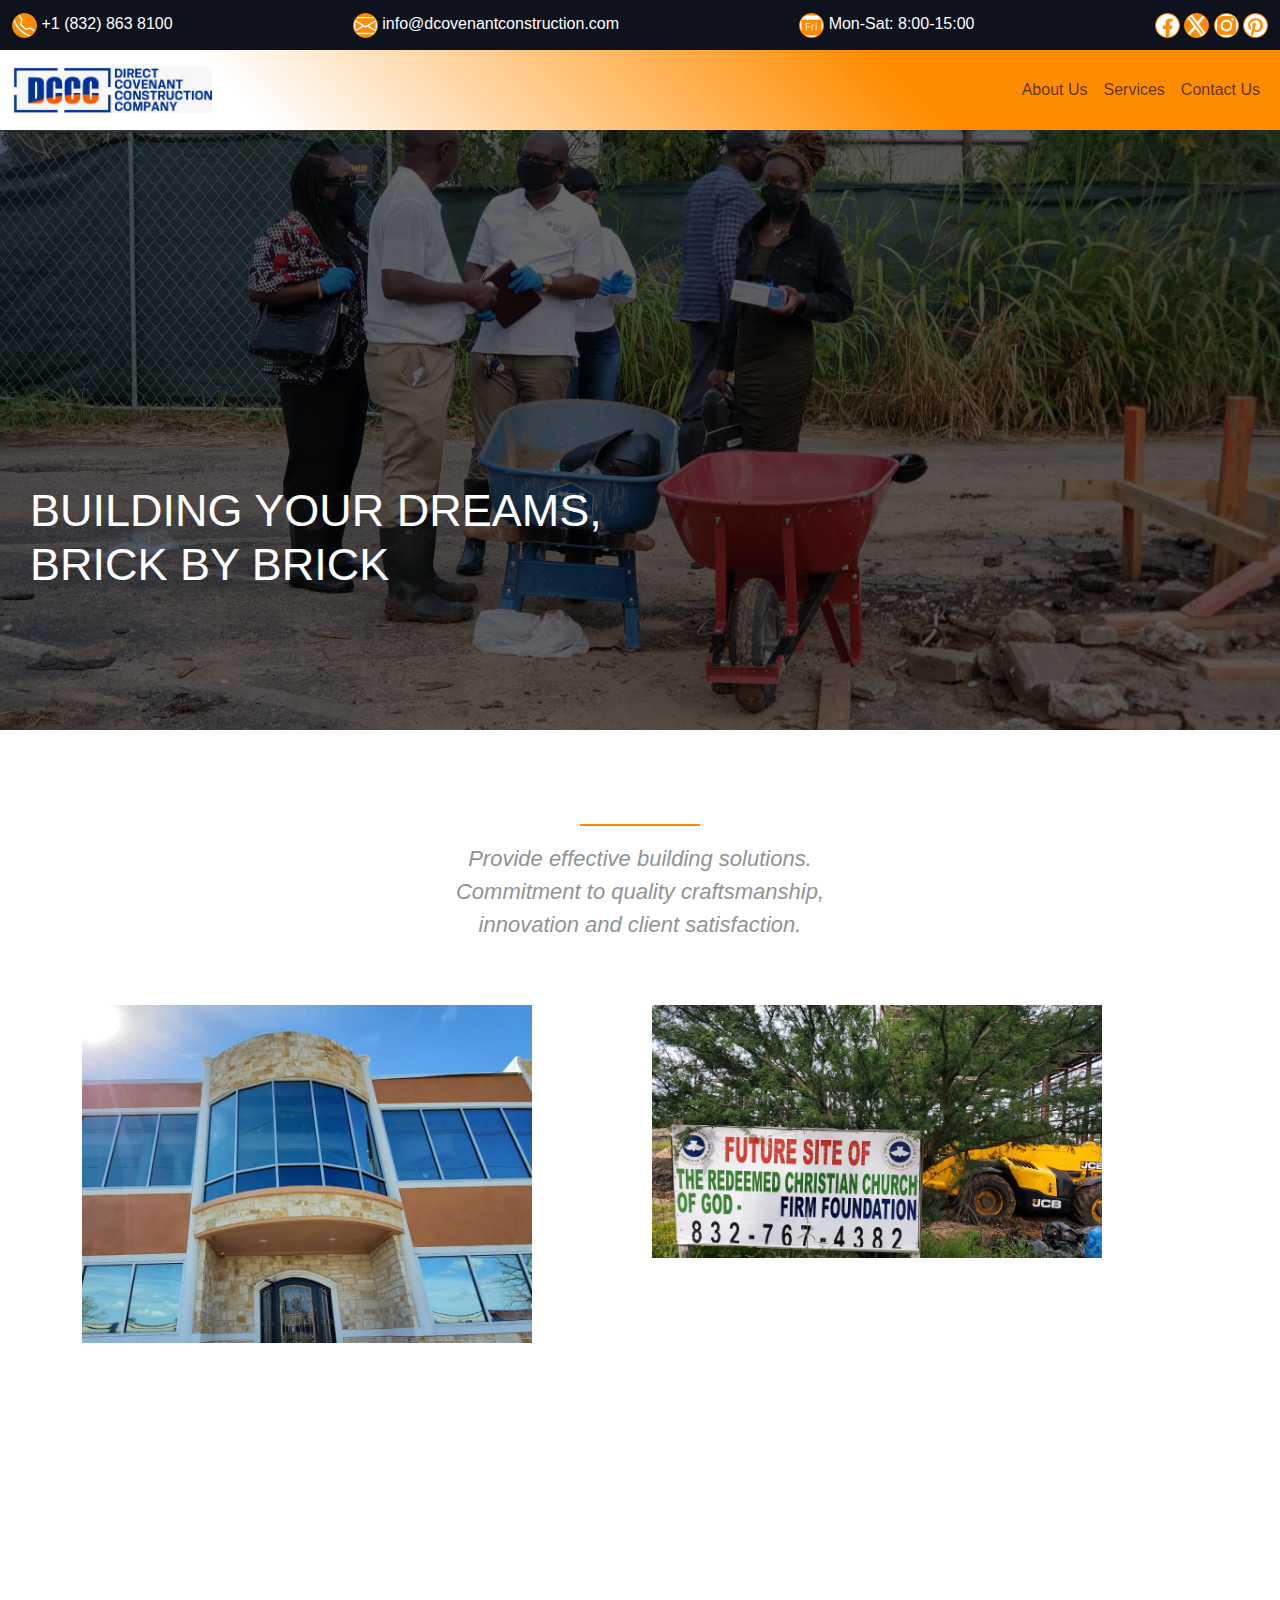
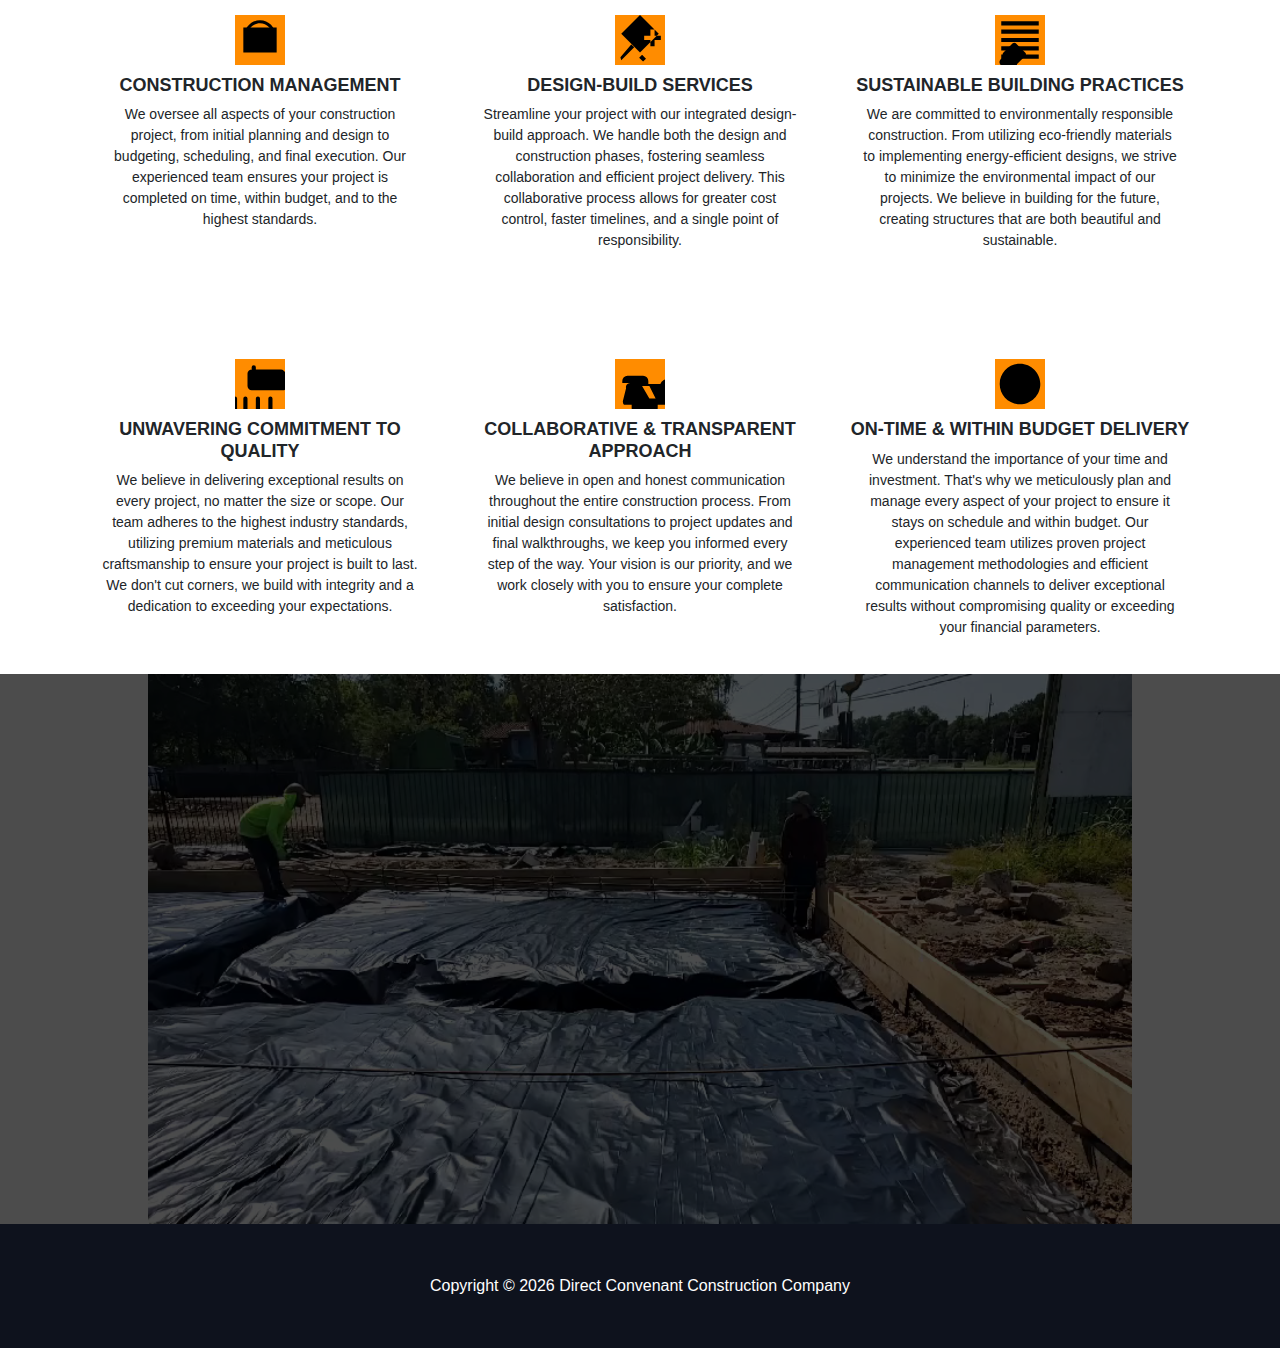
==== commit f86ff05d: "Sixth Commit minor changes" ====
--- a/index.html
+++ b/index.html
@@ -228,10 +228,10 @@
 				</div>
 			</div>
 			<div id="main2" class="text-center py-5">
-				<h2 class="animate breath">Direct Covenant Construction Company</h2>
+				<h2 class="element breath">Direct Covenant Construction Company</h2>
 				<hr class="lined d-flex mx-auto" />
 				<div class="d-grid justify-content-center">
-					<p class="animate slide-up">
+					<p class="element slide-up">
 						Provide effective building solutions.<br />
 						Commitment to quality craftsmanship,<br />
 						innovation and client satisfaction.
--- a/public/css/style.css
+++ b/public/css/style.css
@@ -538,6 +538,7 @@
 		font-size: 18px;
 	}
 	#main2 p {
+		padding: 0;
 		width: 100%;
 		font-size: 16px;
 	}
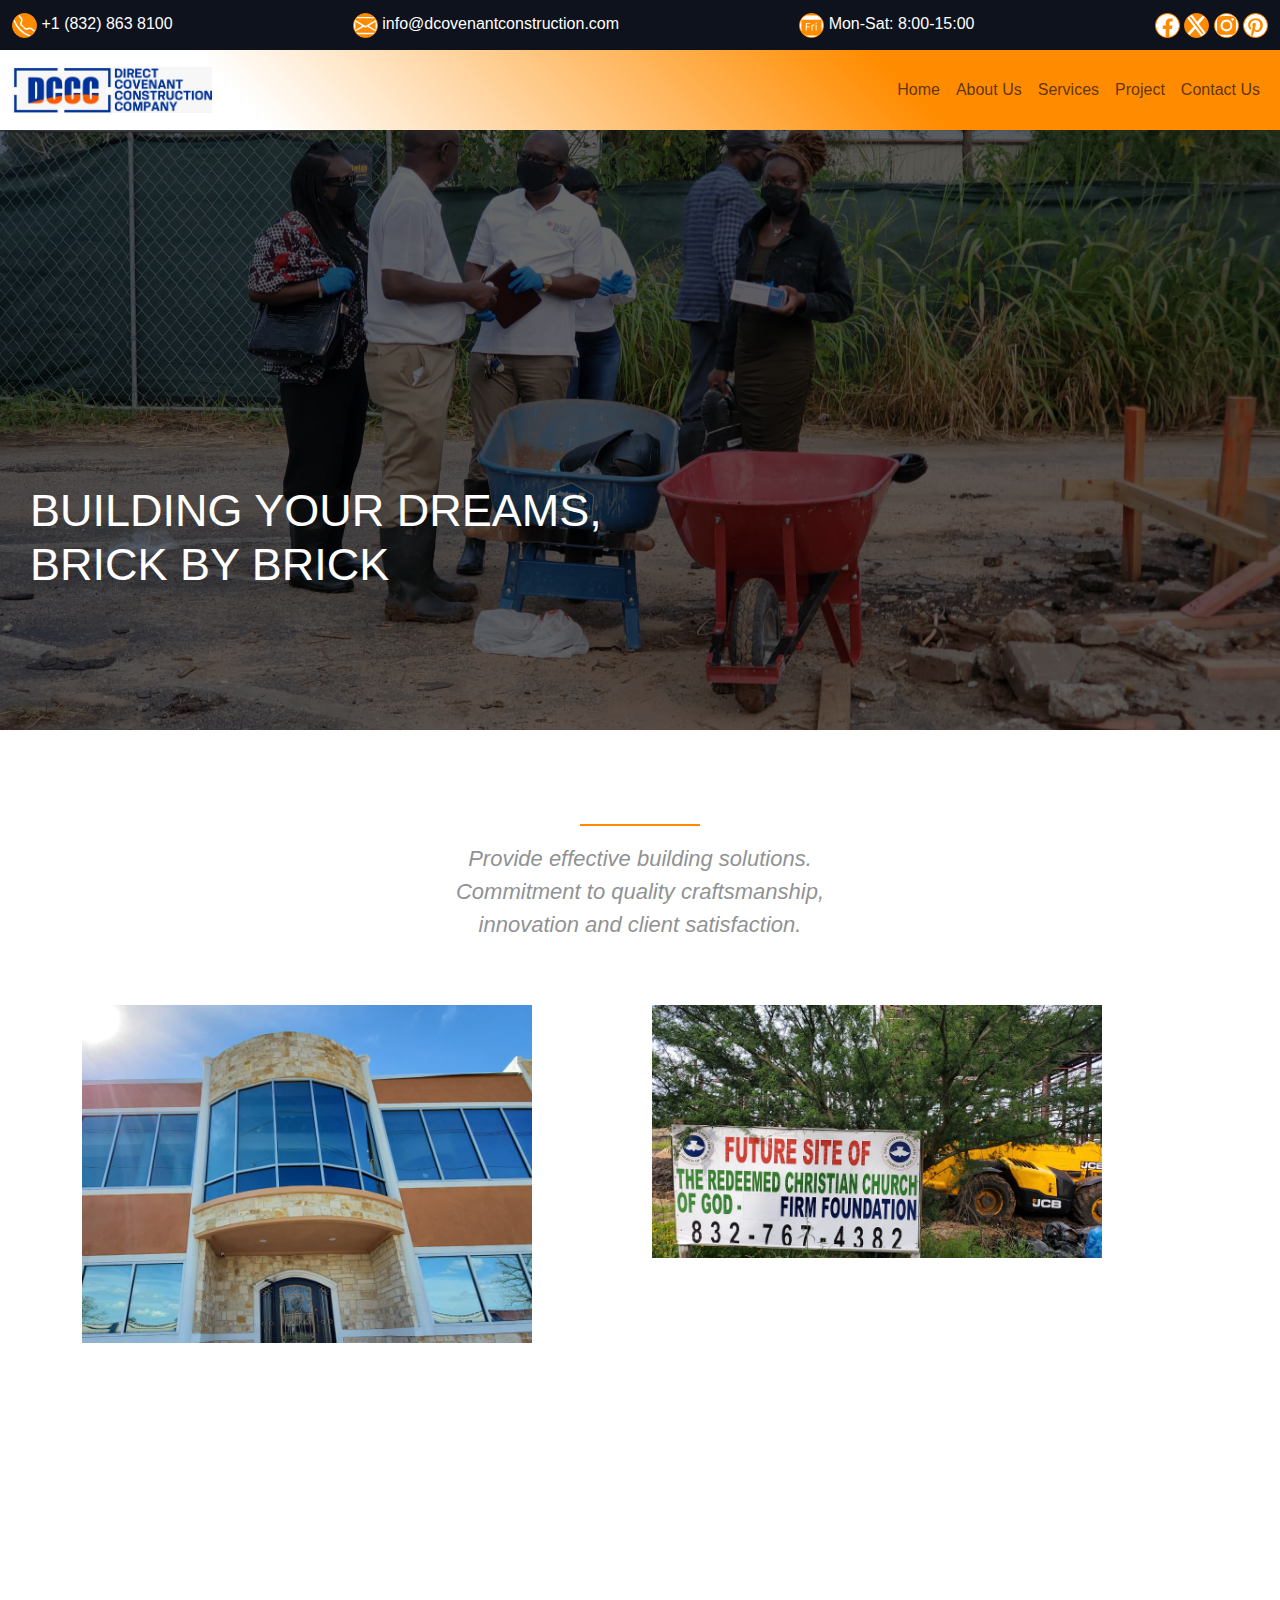
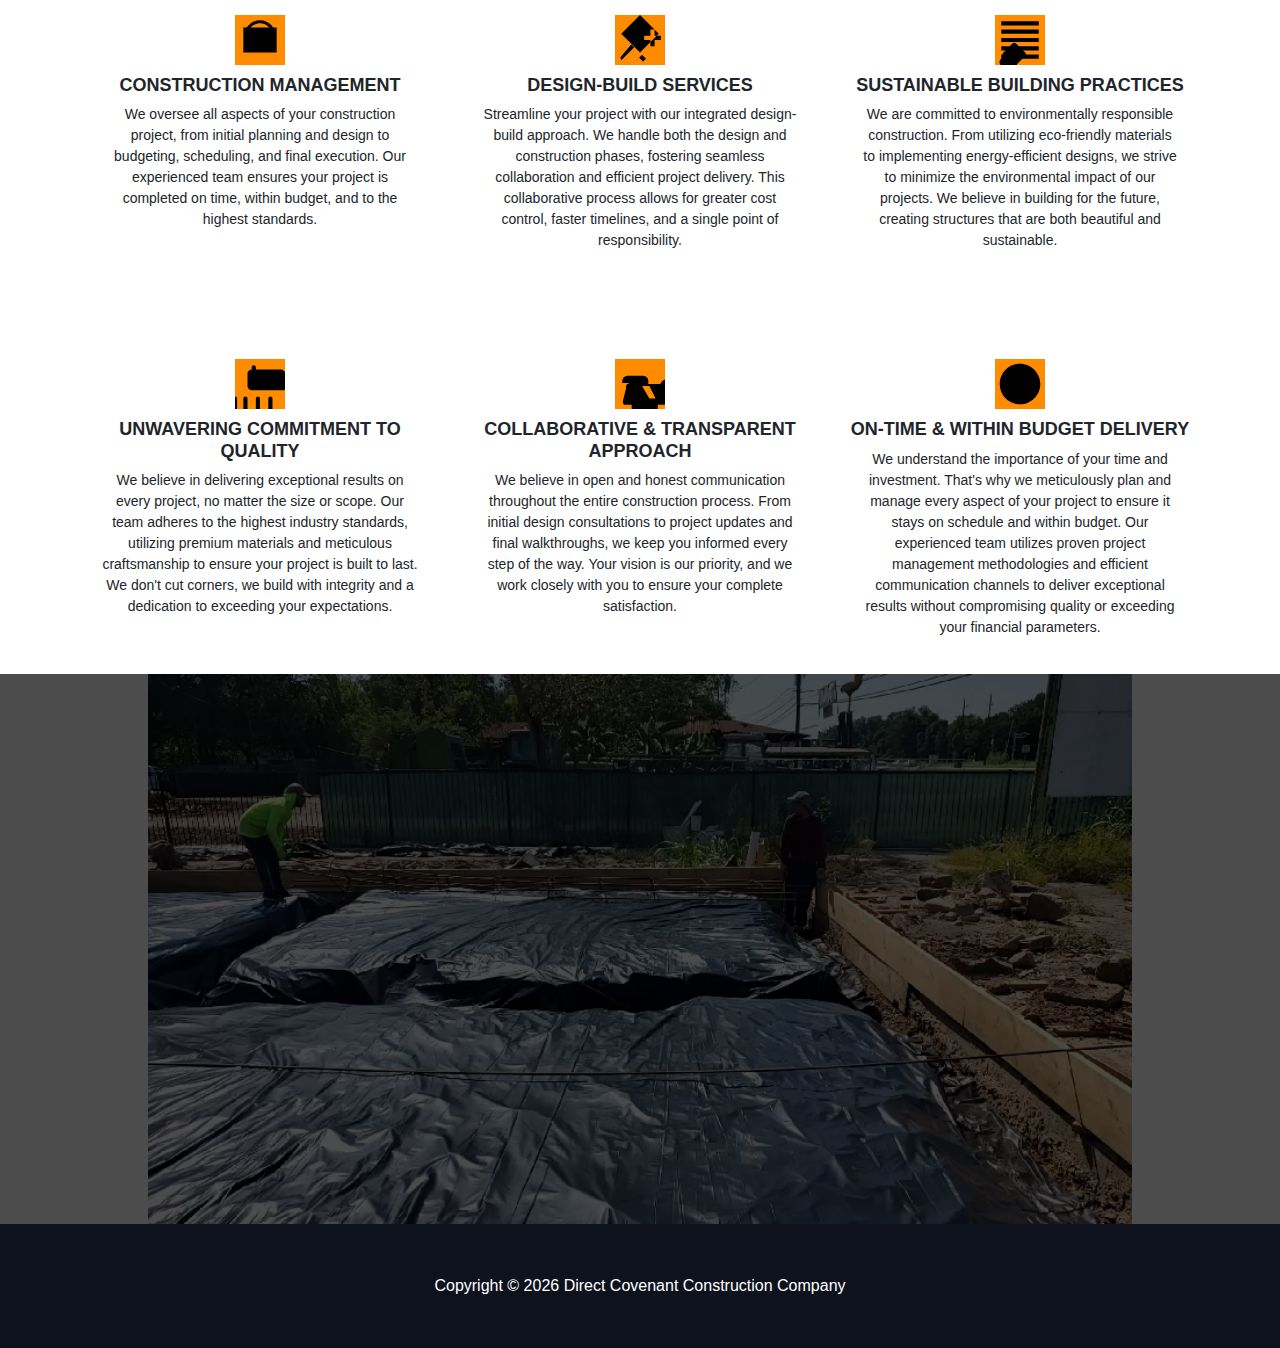
==== commit 5c08fbdc: "Seventh commit Finale i hope sha" ====
--- a/index.html
+++ b/index.html
@@ -153,6 +153,9 @@
 						<div class="offcanvas-body">
 							<ul class="navbar-nav ms-auto mb-2 mb-lg-0">
 								<li class="nav-item">
+									<a class="nav-link about" href="index.html">Home</a>
+								</li>
+								<li class="nav-item">
 									<a class="nav-link about" href="public/about.html"
 										>About us</a
 									>
@@ -162,9 +165,11 @@
 										>services</a
 									>
 								</li>
-								<!-- <li class="nav-item">
-									<a class="nav-link project" href="project.html">Project</a>
-								</li> -->
+								<li class="nav-item">
+									<a class="nav-link project" href="public/project.html"
+										>Project</a
+									>
+								</li>
 								<li class="nav-item">
 									<a class="nav-link contact" href="public/contact.html"
 										>Contact Us</a
@@ -542,7 +547,7 @@
 			</div>
 			<div class="copyright">
 				Copyright &copy;
-				<span id="year"></span> Direct Convenant Construction Company
+				<span id="year"></span> Direct Covenant Construction Company
 			</div>
 		</footer>
 		<!-- End of Footer -->
--- a/public/css/about.css
+++ b/public/css/about.css
@@ -78,18 +78,20 @@
 	margin-top: -200px;
 }
 .contact1 {
-	width: 500px;
-	border: 1px solid #ff8c00;
-	background-color: #ff8c00;
+	width: 100%;
+	max-width: 500px;
+	/* border: 1px solid #ff8c00; */
+	background-color: rgba(255, 140, 0, 0.1);
 	color: #fff;
 }
 .contact1 svg {
-	width: 50px;
+	width: 40px;
 	border: 1px solid #0e121d;
 	border-radius: 100%;
 	background-color: #0e121d;
-	padding: 10px;
+	padding: 5px;
 	margin-top: 20px;
+	margin-right: 20px;
 }
 .contact1 svg:hover {
 	border: 1px solid white;
@@ -113,7 +115,60 @@
 	border-radius: 100%;
 }
 .location p {
-	margin-bottom: -5px;
+	margin-bottom: 0px;
+}
+.form-element {
+	width: 100%;
+	max-width: 600px;
+	padding: 20px;
+}
+.firstAboutImg {
+	border: 1px solid #ff8c00;
+	box-shadow: 0 0 10px 0 #ff8c00;
+	border-radius: 10px;
+}
+.form-element input,
+.form-element textarea {
+	background-color: #fff;
+	color: #000;
+}
+.form-element input::placeholder,
+.form-element textarea::placeholder {
+	color: #888;
+}
+.divNextFooter {
+	position: relative;
+	overflow: hidden;
+	display: flex;
+	justify-content: center;
+}
+.divNextFooter video {
+	height: 550px;
+	display: block;
+}
+.divNextFooter .overlay {
+	position: absolute;
+	top: 0;
+	left: 0;
+	width: 100%;
+	height: 100%;
+	background-color: rgba(0, 0, 0, 0.7);
+	display: flex;
+	align-items: center;
+	justify-content: center;
+	color: white;
+}
+.form {
+	background-color: rgba(255, 255, 255, 0.1);
+	padding: 50px;
+	/* margin-bottom: 50px; */
+	border-radius: 5px;
+}
+#projectCaro {
+	height: 100vh;
+}
+#projectCaro img {
+	height: 100vh;
 }
 
 /* MEDIA BREAKPOINTS */
@@ -122,8 +177,22 @@
 @media (min-width: 1200px) and (max-width: 1399px) {
 }
 @media (min-width: 992px) and (max-width: 1199px) {
+	.contact1 {
+		max-width: 400px;
+	}
+	.form-element {
+		max-width: 500px;
+	}
 }
 @media (min-width: 768px) and (max-width: 991px) {
+	.contact1 {
+		background-color: #ff8c00;
+		max-width: 400px;
+	}
+	.divNextFooter .row {
+		margin-left: 0;
+		margin-right: 0;
+	}
 	.about img {
 		margin-top: -180px;
 	}
@@ -159,6 +228,10 @@
 	/* end of contact us */
 }
 @media (min-width: 576px) and (max-width: 767px) {
+	.contact1 {
+		background-color: #ff8c00;
+		max-width: 400px;
+	}
 	.about img {
 		margin-top: -120px;
 	}
@@ -246,7 +319,9 @@
 		margin-top: 0px;
 	}
 	.contact1 {
+		background-color: #ff8c00;
 		width: 100%;
+		max-width: initial;
 		padding: 0;
 	}
 	/* end of contact us */
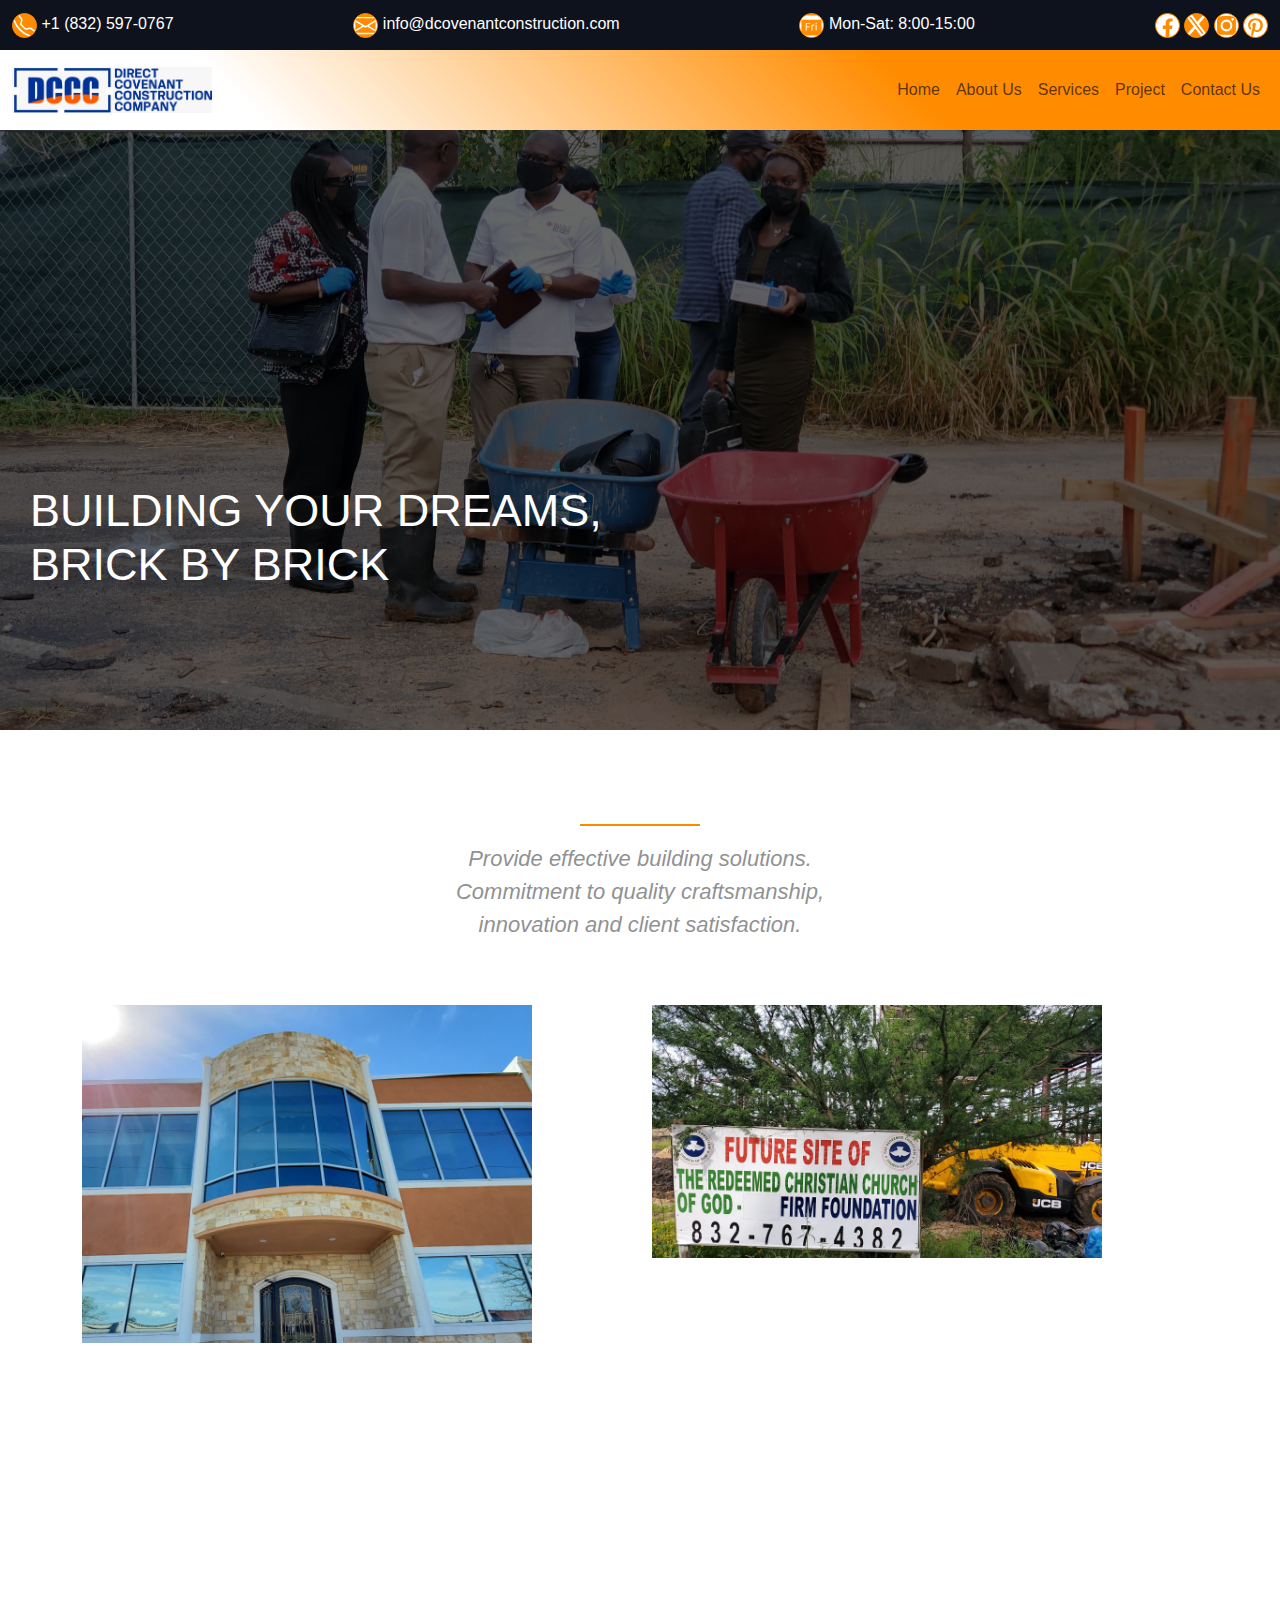
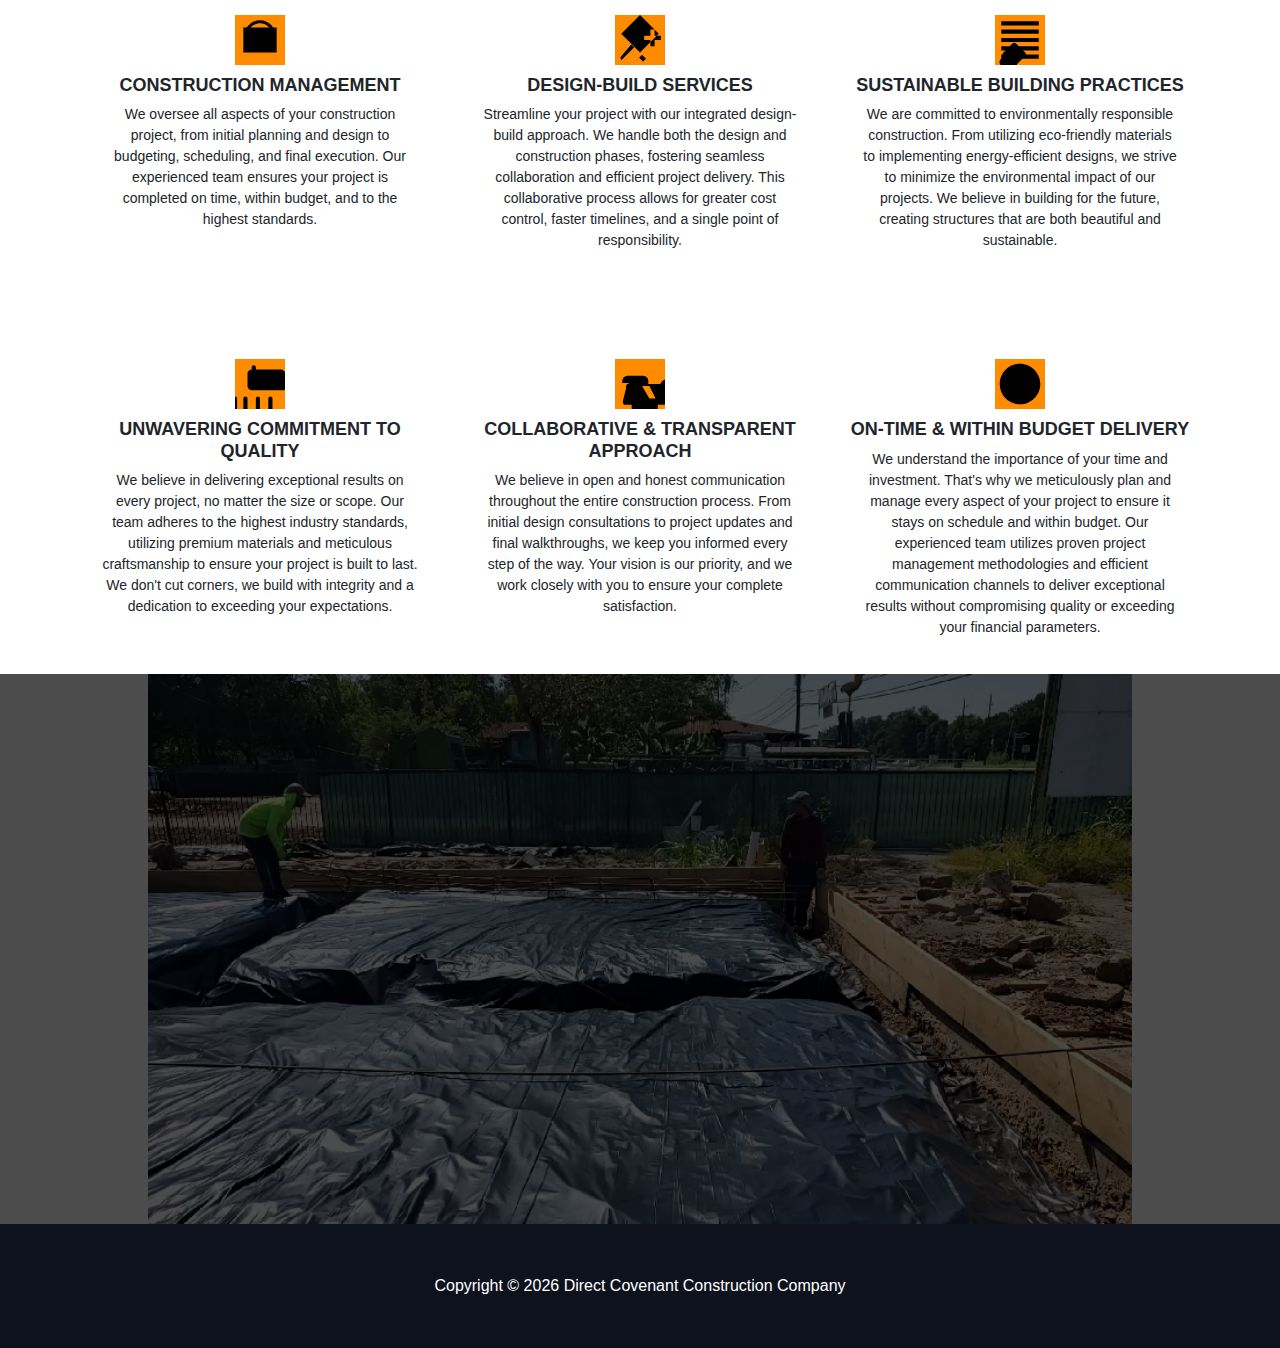
==== commit edfce89e: "Eight commit this time is really the Finale i hope sha" ====
--- a/index.html
+++ b/index.html
@@ -18,7 +18,7 @@
 				class="container-fluid d-flex justify-content-between align-items-center"
 			>
 				<div>
-					<a href="tel:+(832)8638100"
+					<a href="tel:+1(832)5970767"
 						><svg
 							xmlns="http://www.w3.org/2000/svg"
 							fill="currentColor"
@@ -29,7 +29,7 @@
 								d="M3.654 1.328a.678.678 0 0 0-1.015-.063L1.605 2.3c-.483.484-.661 1.169-.45 1.77a17.6 17.6 0 0 0 4.168 6.608 17.6 17.6 0 0 0 6.608 4.168c.601.211 1.286.033 1.77-.45l1.034-1.034a.678.678 0 0 0-.063-1.015l-2.307-1.794a.68.68 0 0 0-.58-.122l-2.19.547a1.75 1.75 0 0 1-1.657-.459L5.482 8.062a1.75 1.75 0 0 1-.46-1.657l.548-2.19a.68.68 0 0 0-.122-.58zM1.884.511a1.745 1.745 0 0 1 2.612.163L6.29 2.98c.329.423.445.974.315 1.494l-.547 2.19a.68.68 0 0 0 .178.643l2.457 2.457a.68.68 0 0 0 .644.178l2.189-.547a1.75 1.75 0 0 1 1.494.315l2.306 1.794c.829.645.905 1.87.163 2.611l-1.034 1.034c-.74.74-1.846 1.065-2.877.702a18.6 18.6 0 0 1-7.01-4.42 18.6 18.6 0 0 1-4.42-7.009c-.362-1.03-.037-2.137.703-2.877z"
 							/>
 						</svg>
-						+1 (832) 863 8100</a
+						+1 (832) 597-0767</a
 					>
 				</div>
 				<div>
@@ -447,7 +447,7 @@
 		<footer class="container-fluid text-center">
 			<div id="footer2" class="row d-sm-block d-md-none">
 				<div class="col-sm-6">
-					<a href="tel:+(832)8638100"
+					<a href="tel:+1(832)5970767"
 						><svg
 							xmlns="http://www.w3.org/2000/svg"
 							fill="currentColor"
@@ -458,7 +458,7 @@
 								d="M3.654 1.328a.678.678 0 0 0-1.015-.063L1.605 2.3c-.483.484-.661 1.169-.45 1.77a17.6 17.6 0 0 0 4.168 6.608 17.6 17.6 0 0 0 6.608 4.168c.601.211 1.286.033 1.77-.45l1.034-1.034a.678.678 0 0 0-.063-1.015l-2.307-1.794a.68.68 0 0 0-.58-.122l-2.19.547a1.75 1.75 0 0 1-1.657-.459L5.482 8.062a1.75 1.75 0 0 1-.46-1.657l.548-2.19a.68.68 0 0 0-.122-.58zM1.884.511a1.745 1.745 0 0 1 2.612.163L6.29 2.98c.329.423.445.974.315 1.494l-.547 2.19a.68.68 0 0 0 .178.643l2.457 2.457a.68.68 0 0 0 .644.178l2.189-.547a1.75 1.75 0 0 1 1.494.315l2.306 1.794c.829.645.905 1.87.163 2.611l-1.034 1.034c-.74.74-1.846 1.065-2.877.702a18.6 18.6 0 0 1-7.01-4.42 18.6 18.6 0 0 1-4.42-7.009c-.362-1.03-.037-2.137.703-2.877z"
 							/>
 						</svg>
-						<p>+1 (832) 863 8100</p></a
+						<p>+1 (832) 597-0767</p></a
 					>
 				</div>
 				<div class="col-sm-6">
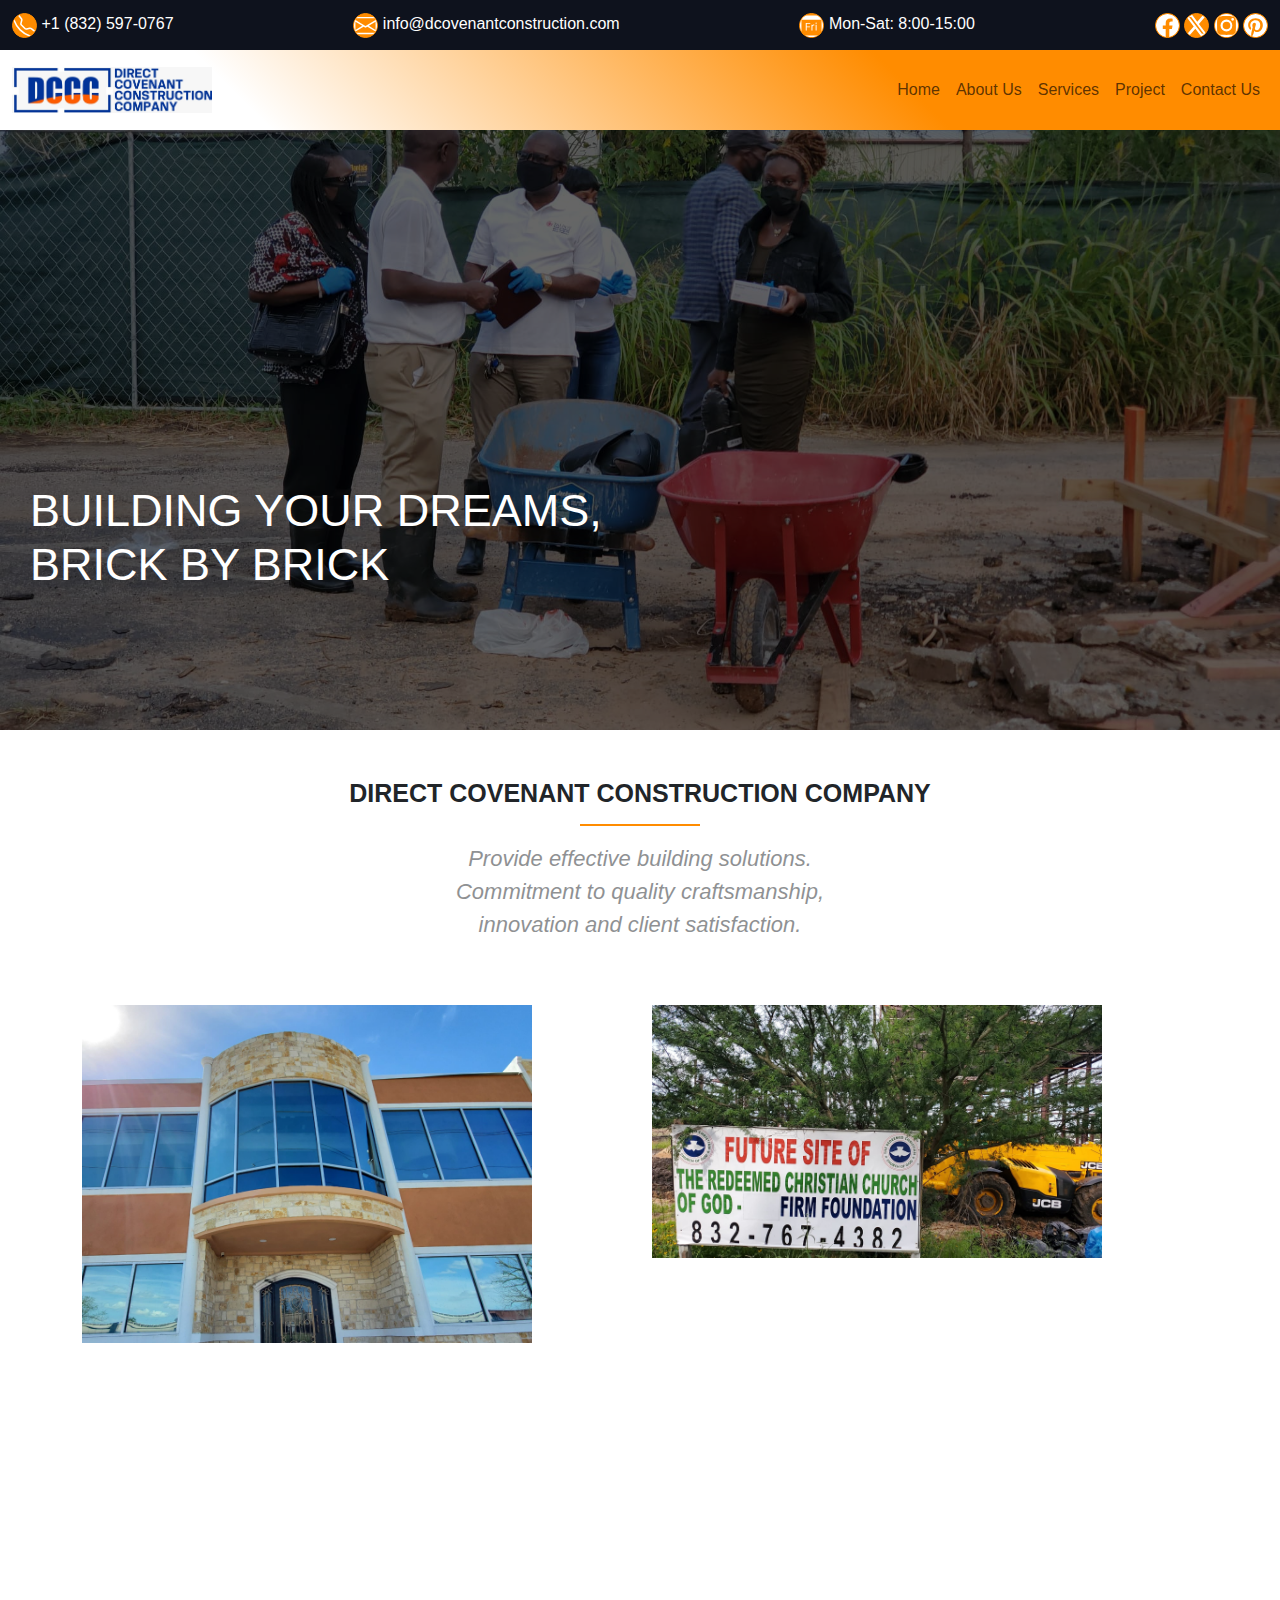
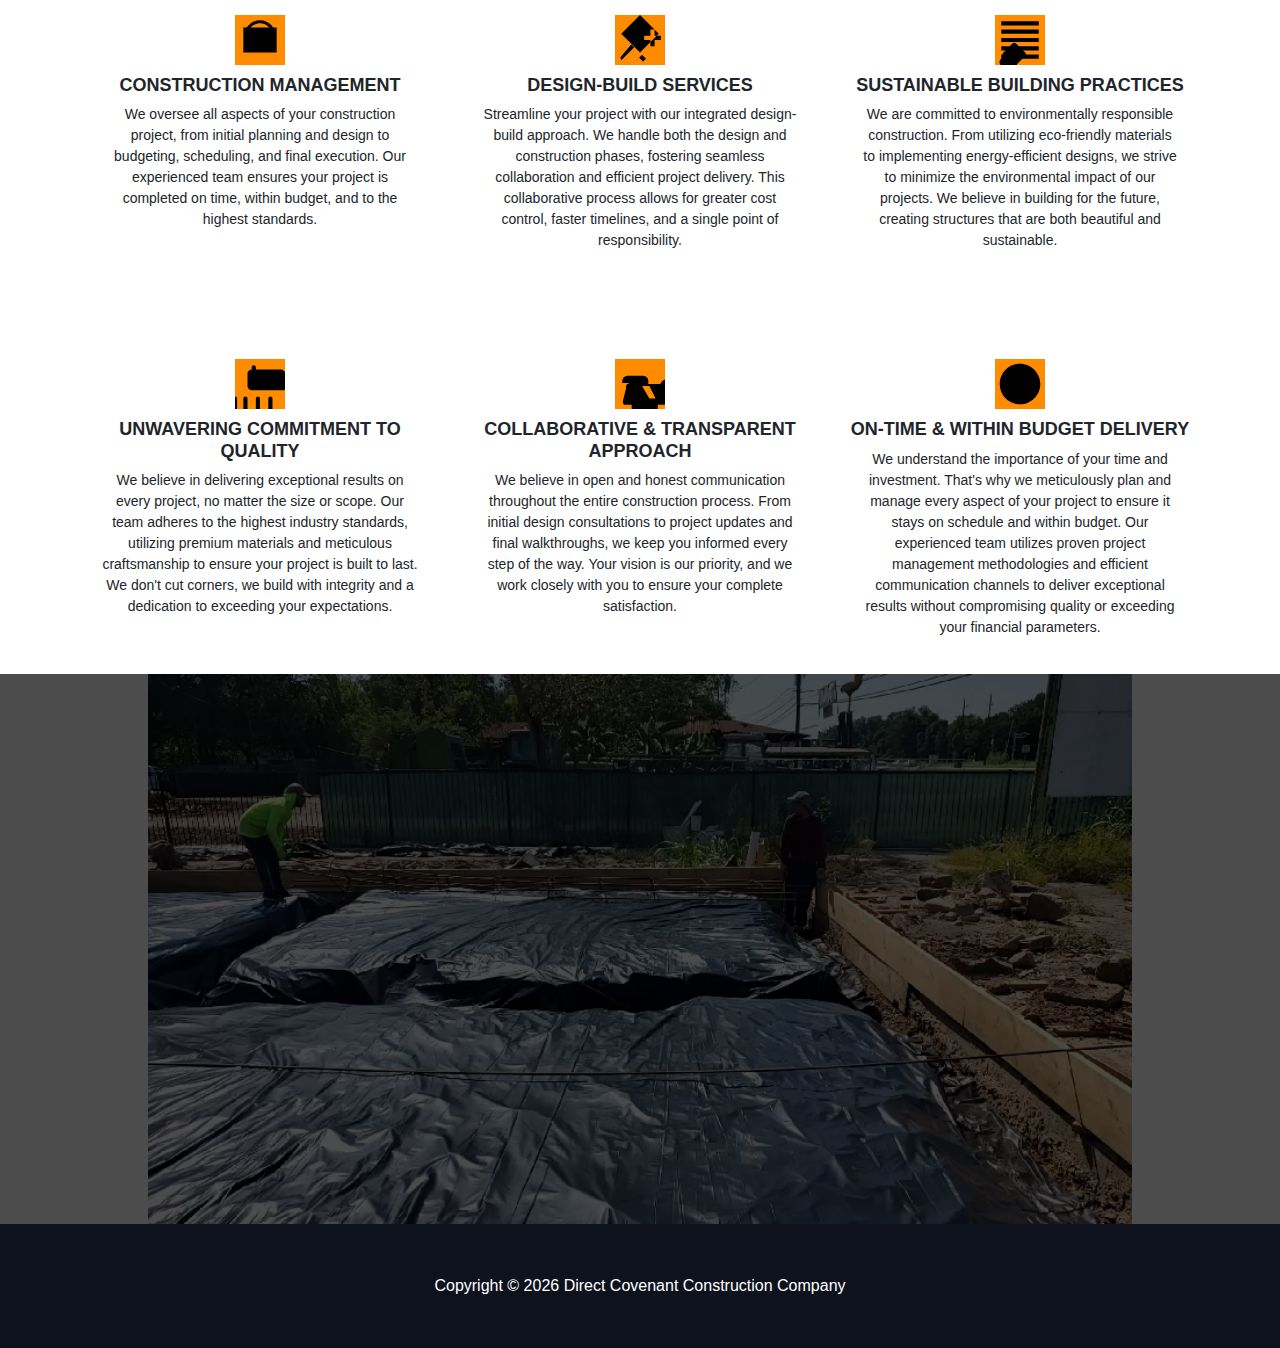
==== commit 9eb893e2: "Ninth commit this time is really the Finale i hope sha" ====
--- a/index.html
+++ b/index.html
@@ -233,7 +233,7 @@
 				</div>
 			</div>
 			<div id="main2" class="text-center py-5">
-				<h2 class="element breath">Direct Covenant Construction Company</h2>
+				<h2 class="animate breath">Direct Covenant Construction Company</h2>
 				<hr class="lined d-flex mx-auto" />
 				<div class="d-grid justify-content-center">
 					<p class="element slide-up">
